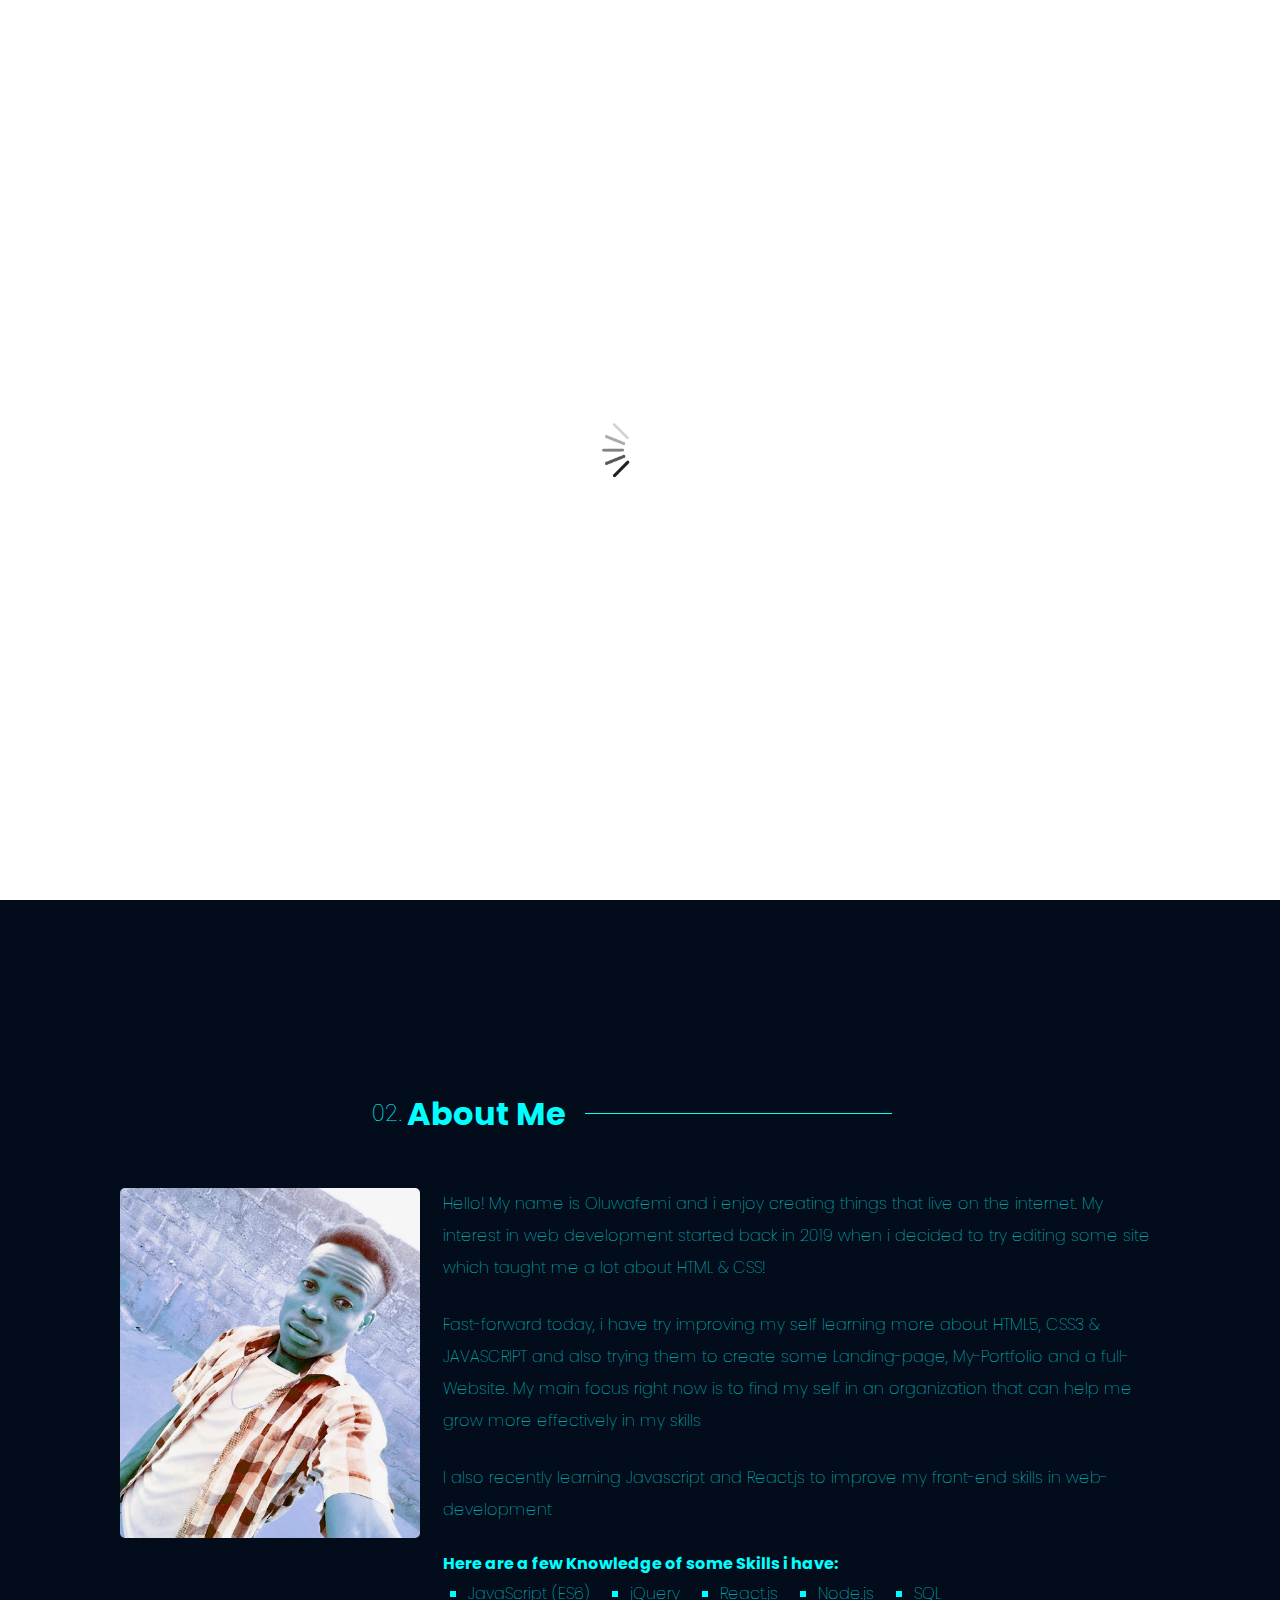
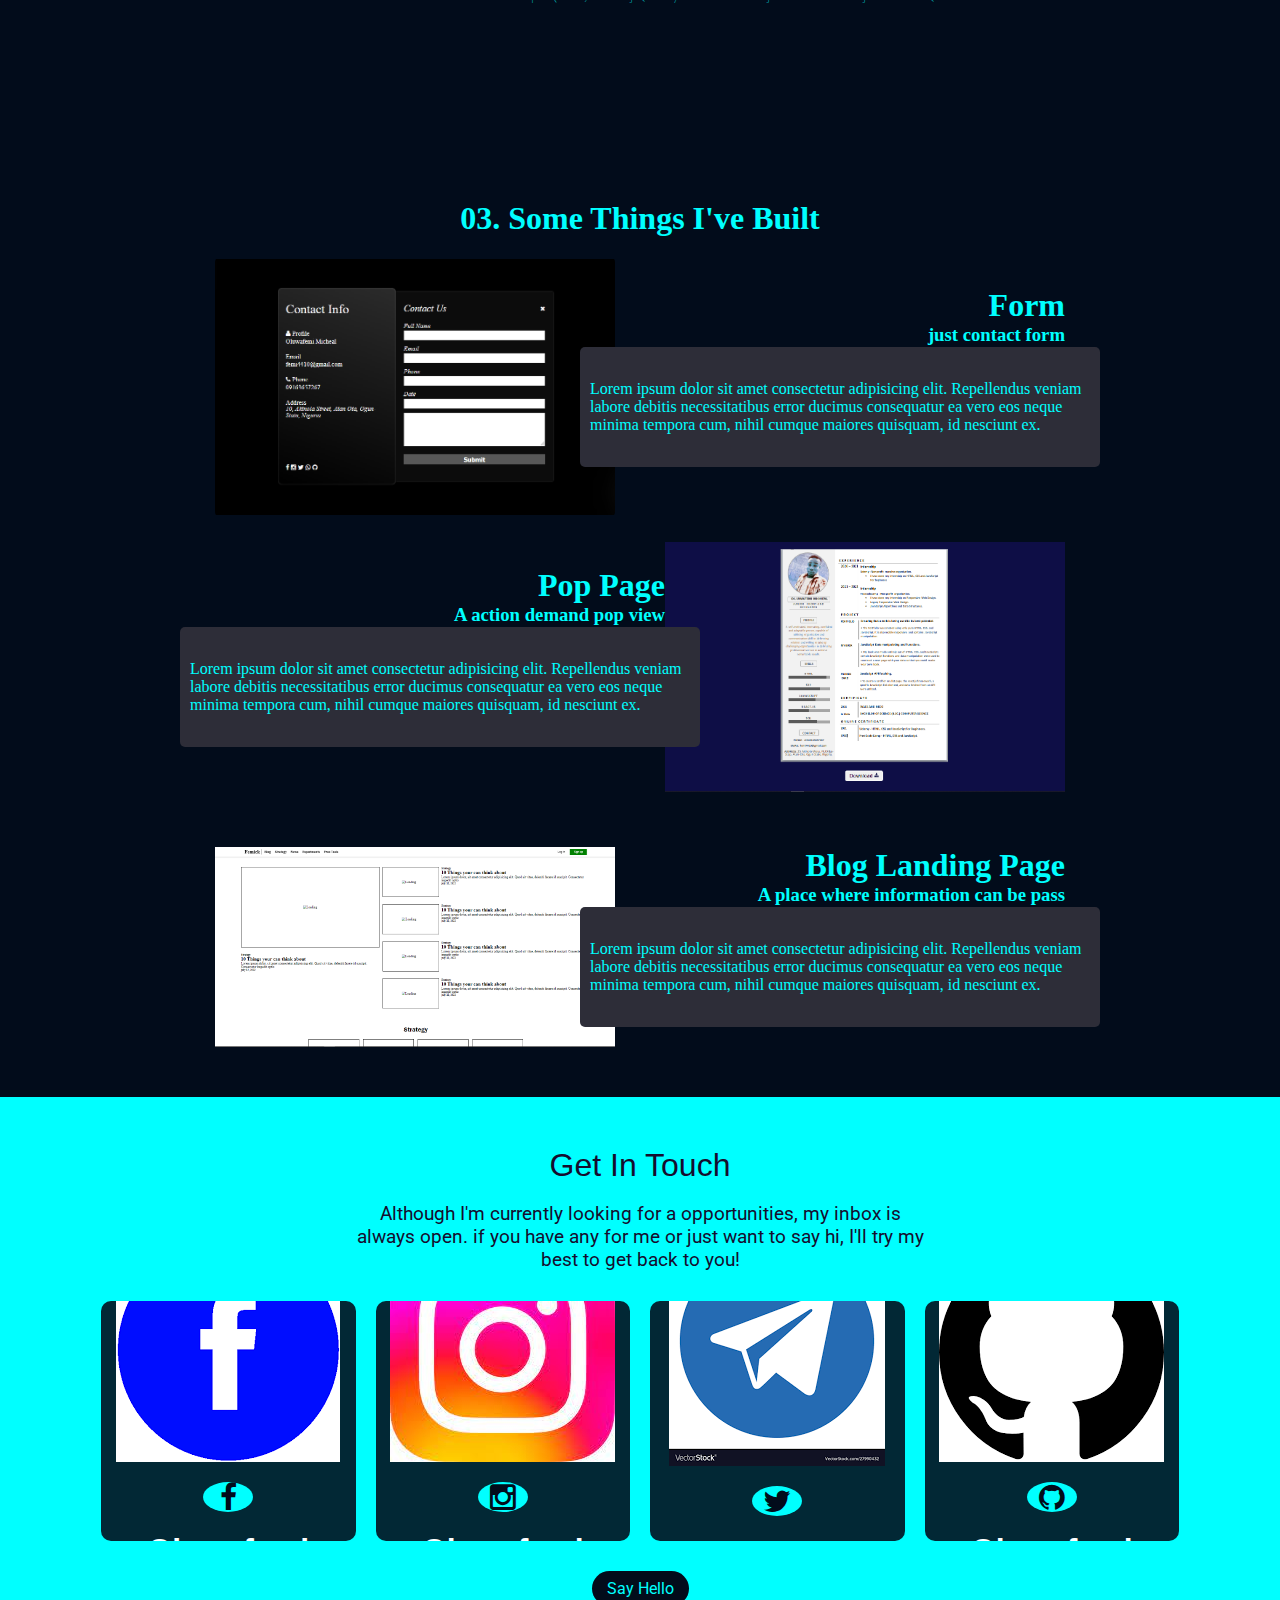
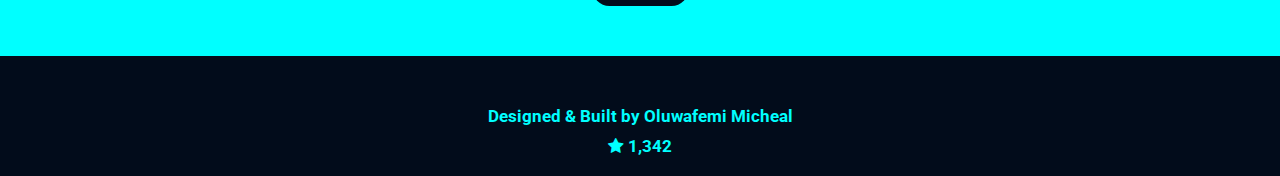
==== my portfolio/index.html @ fc7bd6cd "main" ====
<!DOCTYPE html>
<html lang="en">

<head>
    <meta charset="UTF-8">
    <meta http-equiv="X-UA-Compatible" content="IE=edge">
    <meta name="viewport" content="width=device-width, initial-scale=1.0">
    <title>Oluwafemi Micheal</title>
    <link rel="stylesheet" href="css/style.css">
    <link rel="stylesheet" href="css/font-awesome.css">
    <script src="js/app.js" defer></script>
</head>

<body>
    <!-- Preloading -->
    <div class="preload">
        <img src="image/Display-Loading.gif" alt="">
    </div>

    <!-- start header -->
    <header>
        <div class="menubar">
            <div class="imgbx">
                <h1>OM</h1>
            </div>
            <ul>
                <li><a href="#home "><span>01.</span> Home</a></li>
                <li><a href="#about "><span>02.</span> About</a></li>
                <li><a href="#project "><span>03.</span> Experience</a></li>
                <li><a href="#contact "><span>04.</span> Contact</a></li>
                <div>
                    <a href="cv/cv.html " class="resume">Resume</a>
                </div>
            </ul>
            <div class="bar">
                <i class="fa fa-bars"></i>
            </div>
        </div>
        <!-- Small-screen Manubar -->
        <div class="menubar-sm">
            <ul>
                <li><a href="#home "><span>01.</span> Home</a></li>
                <li><a href="#about "><span>02.</span> About</a></li>
                <li><a href="#project "><span>03.</span> Experience</a></li>
                <li><a href="#contact "><span>04.</span> Contact</a></li>
                <li class="resume "><a href="cv/cv.html "> My Resume</a></li>
            </ul>
            <div class="social-media">
                <i class="fa fa-facebook"></i>
                <i class="fa fa-github"></i>
                <i class="fa fa-twitter"></i>
                <i class="fa fa-linkedin"></i>
                <i class="fa fa-whatsapp"></i>
            </div>
        </div>

    </header>
    <!-- End header -->

    <!-- Start of Main -->
    <main>
        <!-- Home Section-->
        <section class="home" id="home">
            <div class="homeContainer">
                <div class="container">
                    <div class="text">
                        <h4>Hello, my name is</h4>
                        <h1>Oluwafemi Micheal.</h1>
                        <h2>I build things for the web</h2>
                        <p>I'm a Front-end developer, specializing in building (and occasionally designing) Currently, I'm focused on learning some other web development tools</p>
                        <a href="cv.html " target="_blank ">Check Me</a>
                    </div>
                    <div class="imgs ">
                        <img src="image/IMG_20210819_095249_804.jpg " alt="Loading... ">
                    </div>
                </div>
            </div>
        </section>

        <!-- About Section -->
        <section id="about" class="about">
            <div class="container">
                <h1><span>02.</span> About Me
                    <div class="line"></div>
                </h1>
                <div class="view">
                    <div class="imgbx">
                        <span></span>
                        <img src="image/IMG_20201101_075703_294_1604214329325.jpg " alt=" ">
                    </div>
                    <div class="textBx ">
                        <p>Hello! My name is Oluwafemi and i enjoy creating things that live on the internet. My interest in web development started back in 2019 when i decided to try editing some site which taught me a lot about HTML & CSS! </p>
                        <br>
                        <p>Fast-forward today, i have try improving my self learning more about HTML5, CSS3 & JAVASCRIPT and also trying them to create some Landing-page, My-Portfolio and a full-Website. My main focus right now is to find my self in an organization
                            that can help me grow more effectively in my skills</p>
                        <br>
                        <p>I also recently learning Javascript and React.js to improve my front-end skills in web-development</p>
                        <br>
                        <h4>Here are a few Knowledge of some Skills i have:</h4>
                        <ul>
                            <li>JavaScript (ES6)</li>
                            <li>jQuery</li>
                            <li>React.js</li>
                            <li>Node.js</li>
                            <li>SQL</li>
                        </ul>
                    </div>
                </div>
            </div>

        </section>

        <!-- Project Section -->
        <section id="project" class="project">
            <h1>
                <div class="line"></div><span>03.</span> Some Things I've Built
            </h1>
            <div class="projectBx">
                <div class="imagebx">
                    <img src="./image/p1.PNG" alt="project">
                </div>
                <div class="textbx">
                    <h1>Form</h1>
                    <h3>just contact form</h3>
                    <div class="box">
                        <p>Lorem ipsum dolor sit amet consectetur adipisicing elit. Repellendus veniam labore debitis necessitatibus error ducimus consequatur ea vero eos neque minima tempora cum, nihil cumque maiores quisquam, id nesciunt ex.</p>
                    </div>
                </div>
            </div>
            <div class="projectBx">
                <div class="textbx">
                    <h1>Pop Page</h1>
                    <h3>A action demand pop view</h3>
                    <div class="box">
                        <p>Lorem ipsum dolor sit amet consectetur adipisicing elit. Repellendus veniam labore debitis necessitatibus error ducimus consequatur ea vero eos neque minima tempora cum, nihil cumque maiores quisquam, id nesciunt ex.</p>
                    </div>
                </div>
                <div class="imagebx">
                    <img src="./image/p3.PNG" alt="project">
                </div>
            </div>
            <div class="projectBx">
                <div class="imagebx">
                    <img src="./image/p2.PNG" alt="project">
                </div>
                <div class="textbx">
                    <h1>Blog Landing Page</h1>
                    <h3>A place where information can be pass</h3>
                    <div class="box">
                        <p>Lorem ipsum dolor sit amet consectetur adipisicing elit. Repellendus veniam labore debitis necessitatibus error ducimus consequatur ea vero eos neque minima tempora cum, nihil cumque maiores quisquam, id nesciunt ex.</p>
                    </div>
                </div>
            </div>
        </section>
        <!-- Contact Section -->
        <section id="contact" class="contact">
            <div class="container ">
                <h1>Get In Touch</h1>
                <br>
                <p>Although I'm currently looking for a opportunities, my inbox is always open. if you have any for me or just want to say hi, I'll try my best to get back to you!</p>
            </div>
            <div class="cards">
                <div class="card">
                    <img src="./image/facebook.png" alt="">
                    <i class="fa fa-facebook"></i>
                    <h1>Oluwafemi Micheal</h1>
                </div>
                <div class="card">
                    <img src="./image/instagram.jpg" alt="">
                    <i class="fa fa-instagram"></i>
                    <h1>Oluwafemi Micheal</h1>
                </div>
                <div class="card">
                    <img src="./image/telegram.png" alt="">
                    <i class="fa fa-twitter"></i>
                    <h1>Oluwafemi Micheal</h1>
                </div>
                <div class="card">
                    <img src="./image/github.png" alt="">
                    <i class="fa fa-github"></i>
                    <h1>Oluwafemi Micheal</h1>
                </div>
            </div>
            <a href="form.html">Say Hello</a>
        </section>
        <section id="footer" class="footer">
            <div class="social-icons ">
                <a href="https://web.facebook.com/micheal.jinadu/ " target="_blank "><i class="fa fa-facebook "></i></a>
                <a href=" "> <i class="fa fa-twitter "></i></a>
                <a href="https://github.com/oluwafemi-coder " target="_blank "> <i class="fa fa-github "></i></a>
                <a href=" "> <i class="fa fa-google "></i></a>
                <a href=" "> <i class="fa fa-figma "></i></a>
            </div>
            <div class="text ">
                <h2>Designed & Built by Oluwafemi Micheal</h2>
                <h2><i class="fa fa-star "></i> 1,342</h2>
            </div>
        </section>

        <!-- To-top Button -->
        <button class="back-to-top "><a href="#home "><i class="fa fa-arrow-up "></i></a></button>
    </main>
    <!-- End of Main Tag -->

    <!-- Footer Section -->
</body>

</html>
---- my portfolio/css/style.css ----
@import url('https://fonts.googleapis.com/css2?family=Poppins:wght@200;300;400;500;600;700;800;900&family=Roboto+Condensed:wght@300;400;700&family=Roboto:ital,wght@0,300;0,400;0,500;0,700;0,900;1,400&family=Satisfy&display=swap');
* {
    margin: 0;
    padding: 0;
    box-sizing: border-box;
}

html {
    scrollbar-color: rgb(22, 22, 53);
    scrollbar-width: thin;
    scroll-behavior: smooth;
}

html::-webkit-scrollbar {
    width: 1vw;
    margin: 30px;
}

html::-webkit-scrollbar-thumb {
    width: 1vw;
    background-color: rgb(22, 22, 53);
    margin: 10px;
    border-radius: 30px;
}

html::-webkit-scrollbar-track {
    background-color: aqua;
}

.border {
    border-bottom: 2px solid white;
}

.box a {
    text-decoration: none;
    background-color: rgb(22, 12, 46);
    color: aqua;
    padding: 5px 8px;
    margin-top: 5px;
}

.preload {
    display: none;
    justify-content: center;
    align-items: center;
    position: fixed;
    top: 0;
    left: 0;
    background-color: white;
    min-height: 100vh;
    width: 100vw;
    z-index: 9999;
}

.preload img {
    width: 20%;
}

.load.preload {
    display: flex;
    transition: all 500ms ease-in-out;
}

header {
    position: fixed;
    width: 100%;
    top: 0%;
    background: url(../image/istockphoto-1285395672-612x612.jpg) no-repeat;
    background-size: cover;
    height: 9vh;
    display: flex;
    justify-content: center;
    align-items: center;
    flex-direction: column;
    z-index: 999;
    overflow: hidden;
}

header .menubar .bar {
    display: none;
    font-size: 2rem;
    cursor: pointer;
}

.menubar {
    width: 100%;
    margin: auto;
    display: flex;
    justify-content: space-between;
    align-items: center;
    background-color: rgba(0, 0, 0, 0.675);
    color: rgb(22, 12, 46);
    padding: 10px 50px;
}

.menubar .imgbx {
    width: 50px;
    height: 50px;
    border-radius: 50%;
    background-color: aqua;
    padding: 3px;
    display: flex;
    justify-content: center;
    align-items: center;
}

.menubar ul {
    list-style: none;
    display: flex;
    justify-content: space-between;
    margin: 6px;
}

header .menubar-sm ul li {
    display: none;
}

header .menubar h1 {
    font-size: 1.6rem;
}

.menubar ul li {
    margin-left: 20px;
}

.menubar ul div>a {
    padding: 7px 10px;
    border: 2px solid aqua;
    font-family: 'Poppins', sans-serif;
    font-size: 0.9rem;
    font-weight: 600;
    border-radius: 5px;
    margin-left: 20px;
    text-decoration: none;
    color: aqua;
}

.menubar ul div>a:hover {
    background-color: transparent;
    color: aqua;
}

.menubar ul li a {
    text-decoration: none;
    color: rgb(94, 241, 209);
    font-size: 0.8rem;
    font-family: 'poppins', sans-serif;
    transition: 0.5s;
}

.fa-solid {
    font-size: 1rem;
    margin-right: 6px;
}

ul li a:hover {
    color: white;
}

main {
    background: #020c1b;
    width: 100%;
}

.active {
    border-bottom: 2px solid white;
}

.home {
    display: flex;
    align-items: center;
    height: 100vh;
    transition: 1s ease;
    background: url(../image/istockphoto-1285395672-612x612.jpg) no-repeat;
    background-size: cover;
}

.homeContainer {
    width: 100%;
    height: 100%;
    display: flex;
    justify-content: center;
    align-items: center;
    flex-direction: column;
    animation: refresh 1s ease;
    background-color: rgba(0, 0, 0, 0.675);
}

@keyframes refresh {
    0% {
        transform: translateY(-50%);
    }
}

.home .container {
    width: 80%;
    margin: auto;
    display: flex;
    justify-content: space-between;
    align-items: center;
    animation: waiting 5s ease;
}

@keyframes waiting {
    0% {
        opacity: 0;
        animation-delay: 3s;
    }
    50% {
        opacity: 0.5;
    }
    100% {
        opacity: 1;
    }
}

.home .text {
    width: 50%;
    text-align: left;
    animation: refresh 4s ease;
}

.home .imgs {
    width: 300px;
    height: 300px;
    position: relative;
    background-color: rgb(22, 12, 46);
    box-shadow: 0 0 5px 0 rgb(0, 231, 235);
    border-radius: 50%;
    display: flex;
    justify-content: center;
    align-items: flex-start;
    transition: all 0.5s ease;
    overflow: hidden;
    animation: refresh 4s ease;
}

.home .imgs img {
    width: 100%;
    transition: .4s ease;
}

.home .imgs img:hover {
    width: 150%;
}

.home .text h4 {
    font-family: 'poppins' sans-serif;
    font-weight: 500;
    color: rgb(94, 241, 209);
    margin-bottom: 10px;
    font-size: 20px;
}

.home .text h1 {
    font-family: 'Potta One', sans-serif;
    font-weight: 100;
    color: aqua;
    margin-bottom: 10px;
    font-size: 2.5rem;
}

.home .text h2 {
    font-family: 'Roboto', sans-serif;
    color: rgb(12, 206, 206);
    margin-bottom: 10px;
    font-size: 2.2rem;
}

.home .text p {
    font-family: 'Roboto', sans-serif;
    color: rgb(27, 202, 208);
    font-size: 1rem;
    margin-bottom: 30px;
    line-height: 1.5rem;
}

.home .text a {
    text-decoration: none;
    border: none;
    border: 2px solid rgb(0, 255, 255);
    outline: none;
    padding: 8px 13px;
    border-radius: 10px;
    background-color: rgb(0, 255, 255);
    color: rgb(22, 12, 46);
    font-size: 1rem;
    font-family: 'Potta One', sans-serif;
    transition: all 0.3s ease;
    cursor: pointer;
}

.home .text a:hover {
    background-color: transparent;
    color: rgb(255, 255, 255);
}

.about {
    display: flex;
    justify-content: space-between;
    align-items: flex-start;
    height: 100vh;
    font-family: 'Poppins', sans-serif;
    font-weight: 100;
    color: aqua;
    animation: refresh 3s ease;
}

.about h1 {
    width: 100%;
    display: flex;
    justify-content: center;
    align-items: center;
}

.about h1 span {
    font-family: 'Roboto', sans-serif;
    font-weight: 100;
    font-size: 23px;
    margin: 0 4px;
}

.about h1 .line {
    width: 30%;
    margin: 0% 20px;
    padding: 0.5px;
    background-color: aqua;
}

.about .container {
    width: 80%;
    margin: auto;
    display: flex;
    justify-content: center;
    align-items: center;
    flex-direction: column;
}

.about .view {
    position: relative;
    width: 100%;
    display: grid;
    grid-template-columns: 30% 70%;
    grid-gap: 1rem;
    justify-content: center;
    margin-top: 50px;
    font-family: 'Poppins', sans-serif;
}

.about .view .imgbx {
    position: relative;
    width: 300px;
    height: 350px;
    display: flex;
    justify-content: center;
    align-items: center;
    overflow: hidden;
    border-radius: 5px;
    z-index: 4;
}

.view .imgbx span {
    width: 400px;
    height: 400px;
    position: absolute;
    animation: span 5s infinite ease;
    animation-delay: 10s;
}

@keyframes span {
    0% {
        transform: translateX(-100%);
        background-color: #020c1b;
    }
    100% {
        transform: translateX(100%);
        background-color: #020c1b;
    }
}

.about .view .imgbx img {
    width: 100%;
    transition: .4s ease;
}

.about .view .imgbx img:hover {
    transform: scale(1.2);
}

.about .textBx p {
    line-height: 2rem;
}

.about .view .textBx ul {
    margin: 5px;
    list-style-type: square;
    display: flex;
}

.view .textBx ul li {
    margin: 0 20px;
}

.project {
    width: 100%;
    height: auto;
    text-align: center;
    color: aqua;
}

.projectBx {
    display: flex;
    justify-content: center;
    align-items: center;
    margin: 20px 10px;
}

.projectBx .imagebx {
    width: 400px;
    height: 260px;
    display: flex;
    justify-content: center;
    align-items: center;
    border-radius: 5px;
    overflow: hidden;
}

.projectBx .imagebx img {
    width: 100%;
}

.projectBx .textbx {
    position: relative;
    width: 450px;
    height: 200px;
    text-align: right;
}

.textbx .box {
    position: absolute;
    top: 60%;
    left: 50%;
    transform: translate(-50%, -50%);
    border-radius: 5px;
    background-color: rgb(45, 45, 56);
    width: 520px;
    height: 120px;
    text-align: left;
    display: flex;
    justify-content: center;
    align-items: center;
    padding: 10px;
}

.contact .container {
    width: 50%;
    margin: auto;
    font-family: 'Franklin Gothic Medium', 'Arial Narrow', Arial, sans-serif;
    text-align: center;
    padding: 20px;
    color: rgb(22, 12, 46);
    animation: refresh 3s ease;
}

.contact {
    background-color: aqua;
    display: flex;
    margin: auto;
    padding: 30px;
    justify-content: center;
    align-items: center;
    flex-direction: column;
    font-family: 'Potta One', sans-serif;
    height: auto;
}

.contact .container h1 {
    font-size: 2rem;
    font-weight: 100;
    font-family: 'Potta One', sans-serif;
}

.contact .container p {
    font-size: 1.2rem;
    font-family: 'Poppins', sans-serif;
    font-family: 'Roboto', sans-serif;
}

.container a {
    text-decoration: none;
    background-color: rgb(22, 12, 46);
    border: 2px solid rgb(22, 12, 46);
    padding: 8px 20px;
    color: rgb(255, 255, 255);
    font-family: 'Potta One', sans-serif;
    border-radius: 20px;
    transition: all 0.3s ease-in-out;
    cursor: pointer;
}

.container button:hover {
    background-color: transparent;
    color: rgb(22, 12, 46);
}

.contact .cards {
    width: 90%;
    display: flex;
    justify-content: space-evenly;
    align-items: center;
}

.cards .card {
    width: 270px;
    height: 240px;
    background-color: #020c1be2;
    border-radius: 10px;
    text-align: center;
    display: flex;
    justify-content: center;
    align-items: center;
    flex-direction: column;
    margin: 10px;
    color: white;
    transition: .3s ease;
    overflow: hidden;
}

.cards .card:hover {
    background-color: #071935;
}

.card i {
    width: 50px;
    height: 50px;
    display: flex;
    justify-content: center;
    align-items: center;
    border-radius: 50%;
    background-color: aqua;
    margin: 20px 0px;
    color: #020c1b;
    font-size: 30px;
    animation: icon 10s infinite;
}

@keyframes icon {
    0% {
        transform: translateX(0%);
    }
    40% {
        transform: translateX(10%);
    }
    70% {
        transform: translateX(-10%);
    }
    100% {
        transform: translateX(0%);
    }
}

.contact a {
    background-color: #020c1b;
    color: aqua;
    padding: 8px 15px;
    border-radius: 20px;
    text-decoration: none;
    margin: 20px;
    font-family: 'Roboto', sans-serif;
    transition: .3s ease-in-out;
}

.contact a:hover {
    background-color: #071935;
}

.footer {
    display: flex;
    width: 100%;
    margin: auto;
    padding: 60px 0;
    justify-content: center;
    align-items: center;
    height: 12vh;
    text-align: center;
    flex-direction: column;
    line-height: 30px;
}

.footer .social-icons {
    font-size: 1.2rem;
    color: rgb(22, 12, 46);
    z-index: -1000;
}

.footer .social-icons a i {
    margin-left: 15px;
    color: aqua;
}

.footer .social-icons i:hover {
    transform: scale(1.3);
}

.footer .text {
    font-size: .70rem;
    font-family: 'Roboto', sans-serif;
    color: aqua;
    font-weight: 100;
}

.back-to-top {
    display: none;
    position: fixed;
    right: 30px;
    top: 90%;
    cursor: pointer;
    border: none;
    border-radius: 8px;
    background-color: rgba(73, 181, 220, 0.474);
    transition: all 0.9s ease;
}

.back-to-top i {
    font-size: 1.5rem;
}

.back-to-top a {
    padding: 10px;
    text-decoration: none;
    font-weight: bold;
    color: rgb(255, 255, 255);
}

.back-to-top:hover {
    background-color: white;
}

.back-to-top a:hover {
    color: navy;
}

.show.back-to-top {
    display: flex;
}

.popup-container {
    display: flex;
    position: fixed;
    top: 0;
    left: 0;
    background-color: rgb(22, 12, 46);
    justify-content: center;
    align-items: center;
    min-height: 100vh;
    width: 100vw;
    z-index: 1000;
    color: white;
    transition: 500ms ease;
    animation: popup 1.3s ease;
}

@keyframes popup {
    0% {
        transform: scale(0);
    }
}

.info {
    font-family: 'Roboto', sans-serif;
    font-weight: 100;
}

.info i span {
    font-family: 'Poppins', sans-serif;
    font-weight: 700;
}

.info-container {
    position: relative;
    width: 300px;
    height: 500px;
    display: flex;
    justify-content: space-between;
    align-items: flex-start;
    flex-direction: column;
    background: linear-gradient(4deg, rgb(22, 8, 48), rgb(33, 31, 71));
    border-radius: 5px;
    font-family: 'Poppins', sans-serif;
    padding: 20px 20px;
    color: rgb(255, 255, 255);
    box-shadow: 0 0 4px 0 rgba(255, 255, 255, 0.458);
    z-index: 3;
}

.info-container .info {
    height: 200px;
    display: flex;
    justify-content: space-between;
    flex-direction: column;
    margin-bottom: 60%;
}

.info-social {
    position: absolute;
    top: 90%;
    left: 0;
    display: flex;
    justify-content: center;
    align-items: center;
}

.info-social i {
    width: 100%;
    height: 20px;
    margin: 5px 10px;
    transition: all .3s ease;
}

.info-social i:hover {
    font-size: 20px;
}

.info-social i a:hover {
    transform: scale(1.1);
}

.popup-body {
    width: 400px;
    height: 480px;
    display: flex;
    justify-content: center;
    flex-direction: column;
    font-family: 'Poppins', sans-serif;
    background-color: rgb(255, 255, 255);
    padding: 20px;
    text-align: center;
    color: rgb(33, 31, 71);
    box-shadow: 0px 1px 3px 1px rgba(255, 255, 255, 0.548);
    overflow: hidden;
    animation: body 2s ease;
}

@keyframes body {
    0% {
        transform: translateX(-80%);
    }
}

.popup-body form {
    display: flex;
    height: auto;
    color: rgb(168, 168, 168);
    font-family: 'Poppins', sans-serif;
    font-size: 0.8rem;
    justify-content: center;
    flex-direction: column;
    text-align: left;
    margin-top: 50px;
}

form label {
    font-family: 'Poppins', sans-serif;
    color: rgb(33, 31, 71);
}

.popup-body textarea {
    background-color: rgb(255, 255, 255);
    border: 1px solid rgb(33, 31, 71);
    margin-bottom: 20px;
    outline: none;
    color: rgb(9, 9, 9);
    padding: 5px 10px;
    font-size: 1rem;
    resize: none;
}

.menubar-sm .social-media {
    display: none;
}

.popup-container .fh {
    width: 100%;
    display: flex;
    justify-content: space-between;
    align-items: center;
    font-size: 1rem;
}

.popup-container .fh i {
    font-size: 1.4rem;
}

.popup-body form>div {
    display: flex;
    justify-content: center;
    flex-direction: column;
    margin-bottom: 20px;
}

form input {
    width: 100%;
    border: none;
    outline: none;
    background-color: transparent;
    border: 1px solid rgb(33, 31, 71);
    color: rgb(33, 31, 71);
    font-size: 0.8rem;
    padding: 5px 10px;
    overflow: hidden;
}

form .btn {
    width: 100%;
    margin: auto;
    padding: 2px 20px;
    border: none;
    border-radius: 5px;
    background: linear-gradient(4deg, rgb(22, 8, 48), rgb(33, 31, 71));
    color: rgb(255, 255, 255);
    font-size: 1.2rem;
    font-weight: bold;
    font-family: 'Poppins', sans-serif;
    transition: all 0.4s ease;
    cursor: pointer;
}

form button:hover {
    opacity: 0.9;
}

.display.popup-container {
    display: flex;
}

@media (max-width: 800px) {
     ::-webkit-scrollbar {
        display: none;
    }
    header ul li {
        display: none;
    }
    header ul button {
        display: none;
    }
    header ul>div {
        display: none;
    }
    header .menubar .bar {
        display: flex;
        color: white;
    }
    .menubar-sm {
        display: flex;
        justify-content: flex-start;
        background-color: rgba(0, 0, 0, 0.634);
        position: fixed;
        width: 100%;
        top: 0%;
        left: 0%;
        transform: translateX(-100%);
        transition: 0.5s ease;
        pointer-events: all;
    }
    header .menubar-sm ul {
        position: relative;
        list-style: none;
        display: flex;
        justify-content: center;
        align-items: center;
        flex-direction: column;
        width: 70%;
        height: 100vh;
        padding-top: 30px;
        background-color: rgb(19, 19, 63);
        z-index: 9999;
        pointer-events: all;
    }
    header .menubar-sm ul li {
        display: flex;
        margin: 8px;
        padding-top: 10px;
        align-items: flex-end;
    }
    .menubar-sm ul li a:hover {
        background-color: aqua;
        color: rgb(19, 19, 63);
    }
    .menubar-sm ul .resume {
        display: flex;
        justify-content: center;
        margin-top: 17rem;
    }
    .menubar-sm ul .resume a {
        width: 100%;
        border: 2px solid white;
        font-family: 'Franklin Gothic Medium', 'Arial Narrow', Arial, sans-serif;
        font-size: 1rem;
        border-radius: 10px;
        color: white;
        text-decoration: none;
        transition: all 0.4s ease;
    }
    .menubar-sm ul li a {
        width: 100%;
        text-decoration: none;
        color: aqua;
        ;
        font-weight: bold;
        font-size: 1.2rem;
        transition: all 0.4s ease;
        cursor: pointer;
        background-color: transparent;
        padding: 8px 10px;
    }
    .show.menubar-sm {
        display: flex;
        transform: translate(0);
    }
    .home {
        min-height: 100vh;
    }
    .home .text {
        width: 100%;
        margin: auto;
    }
    .home .imgs {
        display: none;
    }
    .home .imgs img {
        width: 70%;
    }
    .home .imgs:hover {
        box-shadow: none;
        background-color: transparent;
    }
    .about {
        position: relative;
        width: 100%;
        height: auto;
        padding: 10px 0%;
    }
    .about .view {
        flex-direction: column;
    }
    .about .textBx {
        width: 100%;
        height: auto;
    }
    .about .imgbx {
        width: 70%;
        border: none;
        z-index: -10;
    }
    .about .view {
        display: flex;
        justify-content: center;
        align-items: center;
        flex-direction: column;
    }
    .about .view .textBx {
        width: 100%;
    }
    .project {
        padding: 10px 0;
    }
    .project .view {
        width: 100%;
        display: grid;
        grid-template-columns: 1fr 1fr;
    }
    .project .container .view .box {
        width: 300px;
        color: rgb(255, 255, 255);
        background-color: rgb(28, 207, 216);
        box-shadow: 0 0 2px 0 white;
        padding: 5px 10px;
        display: flex;
        justify-content: center;
        align-items: center;
        flex-direction: column;
    }
    .project .view .box .imgbx {
        width: 100%;
        height: 200px;
        display: flex;
        justify-content: center;
        align-items: center;
        background-color: rgb(19, 19, 63);
    }
    header .menubar-sm ul {
        width: 50%;
    }
    .back-to-top {
        display: none;
        position: fixed;
        right: 15px;
        top: 93%;
        cursor: pointer;
        border: none;
        border-radius: 5px;
        background-color: rgba(73, 181, 220, 0.474);
        transition: all 0.9s ease;
    }
    .menubar-sm .social-media {
        position: absolute;
        display: flex;
        justify-content: center;
        align-items: center;
        color: rgb(19, 19, 63);
        font-size: 1.3rem;
        top: 80%;
        left: 10%;
        z-index: 9999;
    }
    .social-media i {
        width: 35px;
        height: 35px;
        margin: 5px;
        padding: 10px;
        background-color: aqua;
        border-radius: 50%;
        display: flex;
        justify-content: center;
        align-items: center;
    }
    .social-media i:hover {
        color: aqua;
        border: 1px solid aqua;
        background-color: transparent;
        transform: scale(1.1);
    }
}

@media screen and (max-width: 500px) {
     ::-webkit-scrollbar {
        display: none;
    }
    header {
        position: fixed;
        background-color: rgb(22, 12, 46);
        font-size: 0.6rem;
    }
    .home .imgs {
        display: none;
    }
    .about {
        height: auto;
        padding: 10px 0%;
    }
    .about .textBx {
        font-size: 0.9rem;
    }
    .project .box:hover {
        transform: scale(1);
    }
    .project .view {
        display: grid;
        grid-template-columns: 1fr;
    }
    .contact .container {
        width: 100%;
        padding: 20px;
    }
    .popup-container {
        flex-direction: column;
        height: auto;
    }
    .popup-container .info-container {
        display: none;
    }
    .info-container .info {
        margin-bottom: 0%;
        padding: 0 50px;
    }
    .popup-container .popup-body {
        animation: none;
        width: 90%;
        margin: auto;
    }
    .preload img {
        width: 40%;
    }
    .home .text h4 {
        font-family: 'poppins' sans-serif;
        font-weight: 100;
        color: rgb(94, 241, 209);
        margin-bottom: 10px;
        font-size: 20px;
    }
    .home .text h1 {
        font-family: 'Potta One', sans-serif;
        font-weight: 100;
        color: aqua;
        margin-bottom: 10px;
        font-size: 2rem;
    }
    .home .text h2 {
        font-family: 'Roboto', sans-serif;
        color: rgb(12, 206, 206);
        margin-bottom: 10px;
        font-size: 1.8rem;
    }
    header .menubar-sm ul {
        list-style: none;
        display: flex;
        justify-content: center;
        align-items: center;
        flex-direction: column;
        width: 100%;
        height: 100vh;
    }
    .menubar-sm .social-media {
        position: absolute;
        display: flex;
        justify-content: center;
        align-items: center;
        color: rgb(19, 19, 63);
        font-size: 1.3rem;
        top: 80%;
        left: 20%;
        z-index: 9999;
    }
}
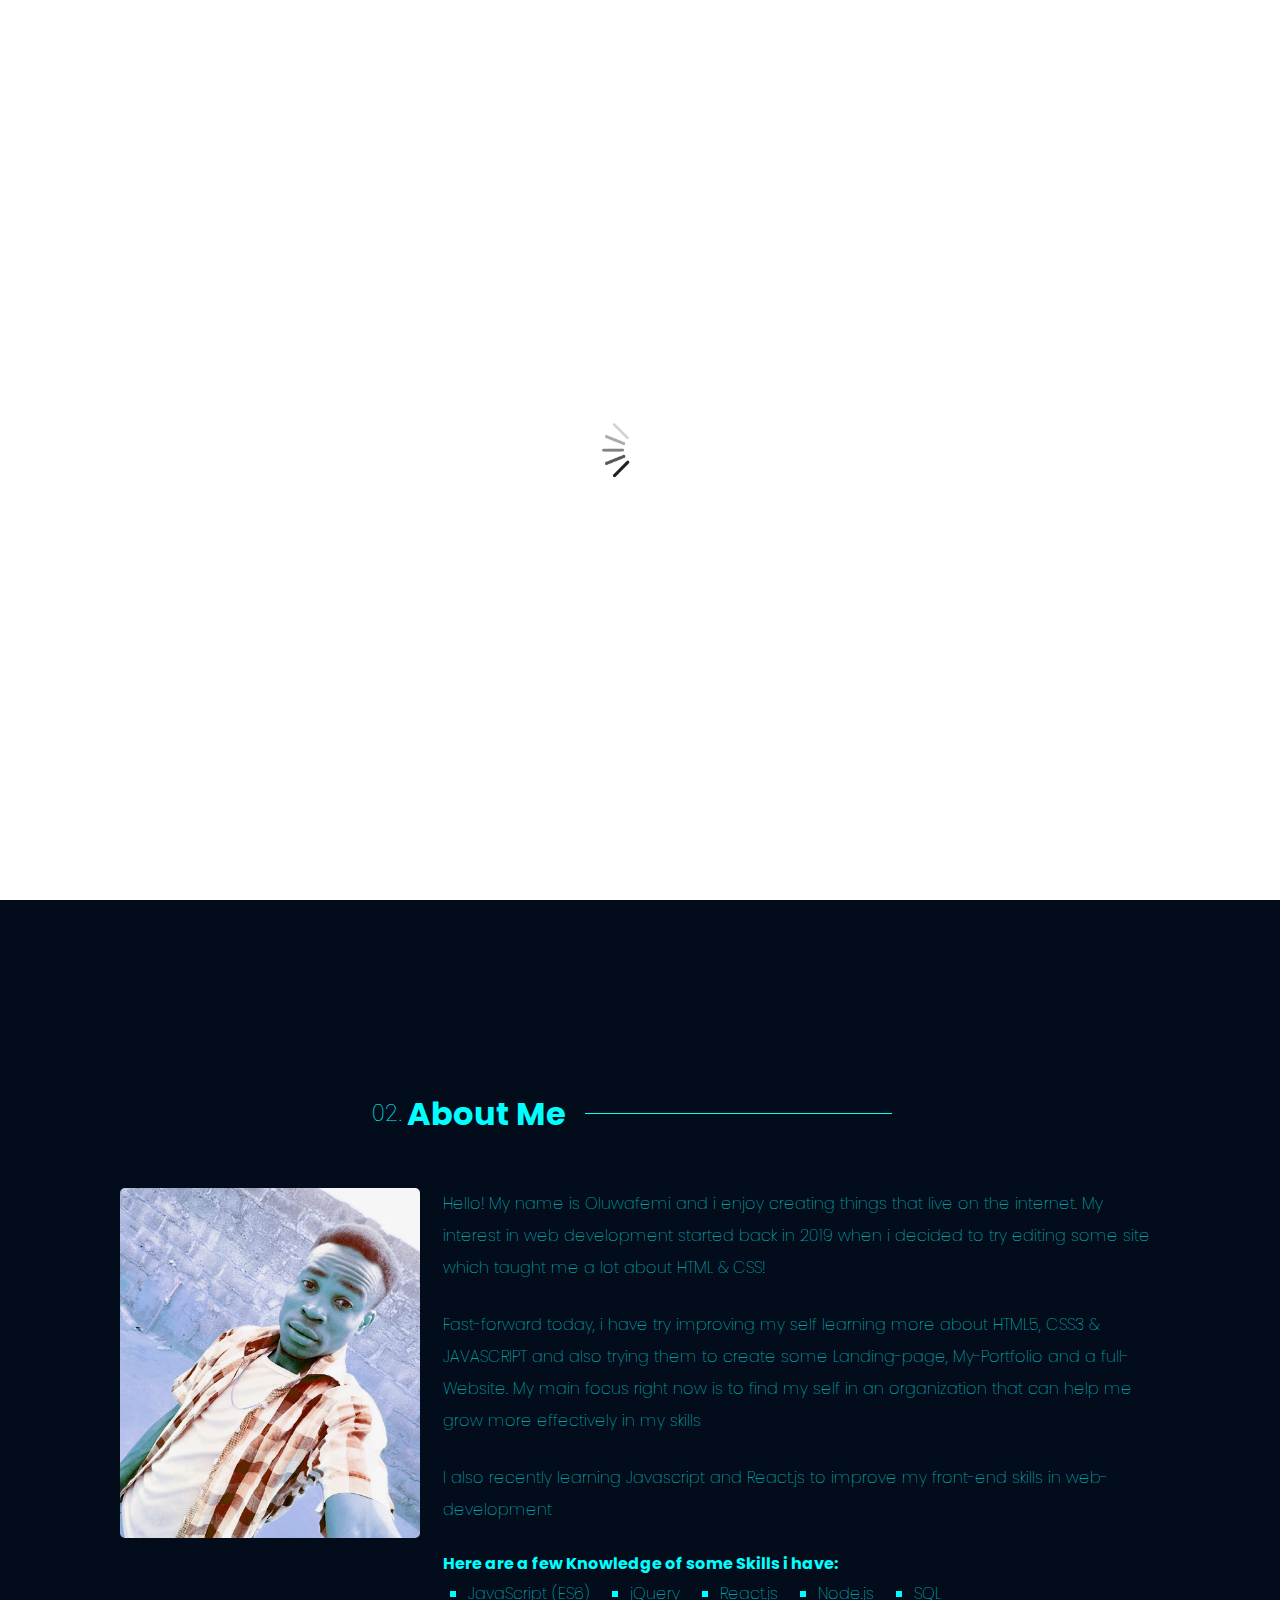
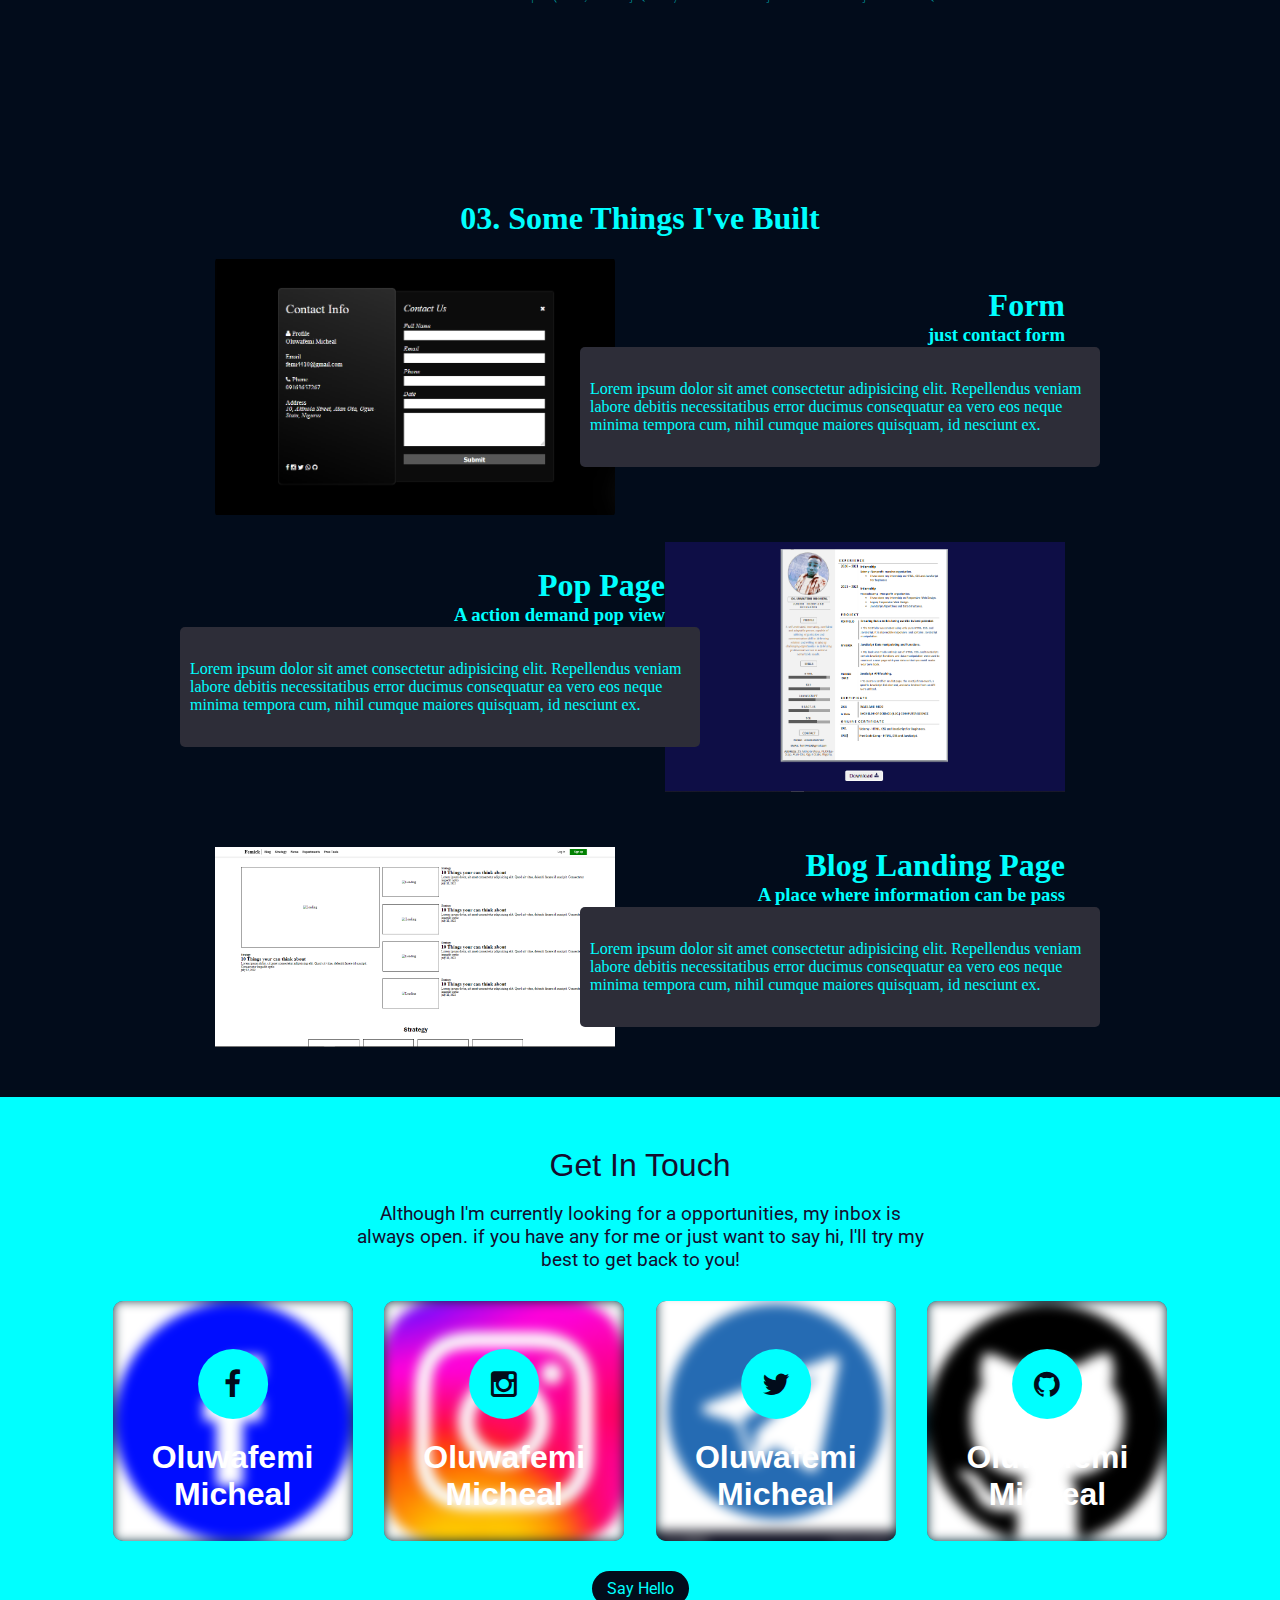
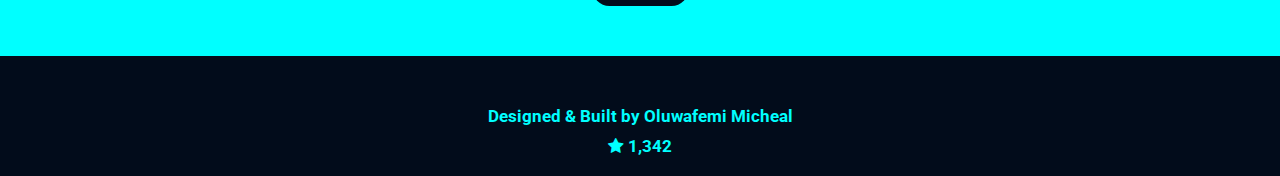
==== commit 1df9b3d7: "main" ====
--- a/my portfolio/index.html
+++ b/my portfolio/index.html
@@ -162,23 +162,31 @@
             <div class="cards">
                 <div class="card">
                     <img src="./image/facebook.png" alt="">
-                    <i class="fa fa-facebook"></i>
-                    <h1>Oluwafemi Micheal</h1>
+                    <div class="icon">
+                        <i class="fa fa-facebook"></i>
+                        <h1>Oluwafemi Micheal</h1>
+                    </div>
                 </div>
                 <div class="card">
                     <img src="./image/instagram.jpg" alt="">
-                    <i class="fa fa-instagram"></i>
-                    <h1>Oluwafemi Micheal</h1>
+                    <div class="icon">
+                        <i class="fa fa-instagram"></i>
+                        <h1>Oluwafemi Micheal</h1>
+                    </div>
                 </div>
                 <div class="card">
                     <img src="./image/telegram.png" alt="">
-                    <i class="fa fa-twitter"></i>
-                    <h1>Oluwafemi Micheal</h1>
+                    <div class="icon">
+                        <i class="fa fa-twitter"></i>
+                        <h1>Oluwafemi Micheal</h1>
+                    </div>
                 </div>
                 <div class="card">
                     <img src="./image/github.png" alt="">
-                    <i class="fa fa-github"></i>
-                    <h1>Oluwafemi Micheal</h1>
+                    <div class="icon">
+                        <i class="fa fa-github"></i>
+                        <h1>Oluwafemi Micheal</h1>
+                    </div>
                 </div>
             </div>
             <a href="form.html">Say Hello</a>
--- a/my portfolio/css/style.css
+++ b/my portfolio/css/style.css
@@ -511,7 +511,8 @@
 }
 
 .cards .card {
-    width: 270px;
+    position: relative;
+    width: 240px;
     height: 240px;
     background-color: #020c1be2;
     border-radius: 10px;
@@ -524,15 +525,32 @@
     color: white;
     transition: .3s ease;
     overflow: hidden;
+    filter: blur(30);
+}
+
+.card .icon {
+    position: absolute;
+    top: 50%;
+    left: 50%;
+    transform: translate(-50%, -50%);
+    display: flex;
+    justify-content: center;
+    align-items: center;
+    flex-direction: column;
 }
 
 .cards .card:hover {
     background-color: #071935;
 }
 
+.card img {
+    width: 100%;
+    filter: blur(6px);
+}
+
 .card i {
-    width: 50px;
-    height: 50px;
+    width: 70px;
+    height: 70px;
     display: flex;
     justify-content: center;
     align-items: center;
@@ -542,6 +560,7 @@
     color: #020c1b;
     font-size: 30px;
     animation: icon 10s infinite;
+    z-index: 2;
 }
 
 @keyframes icon {
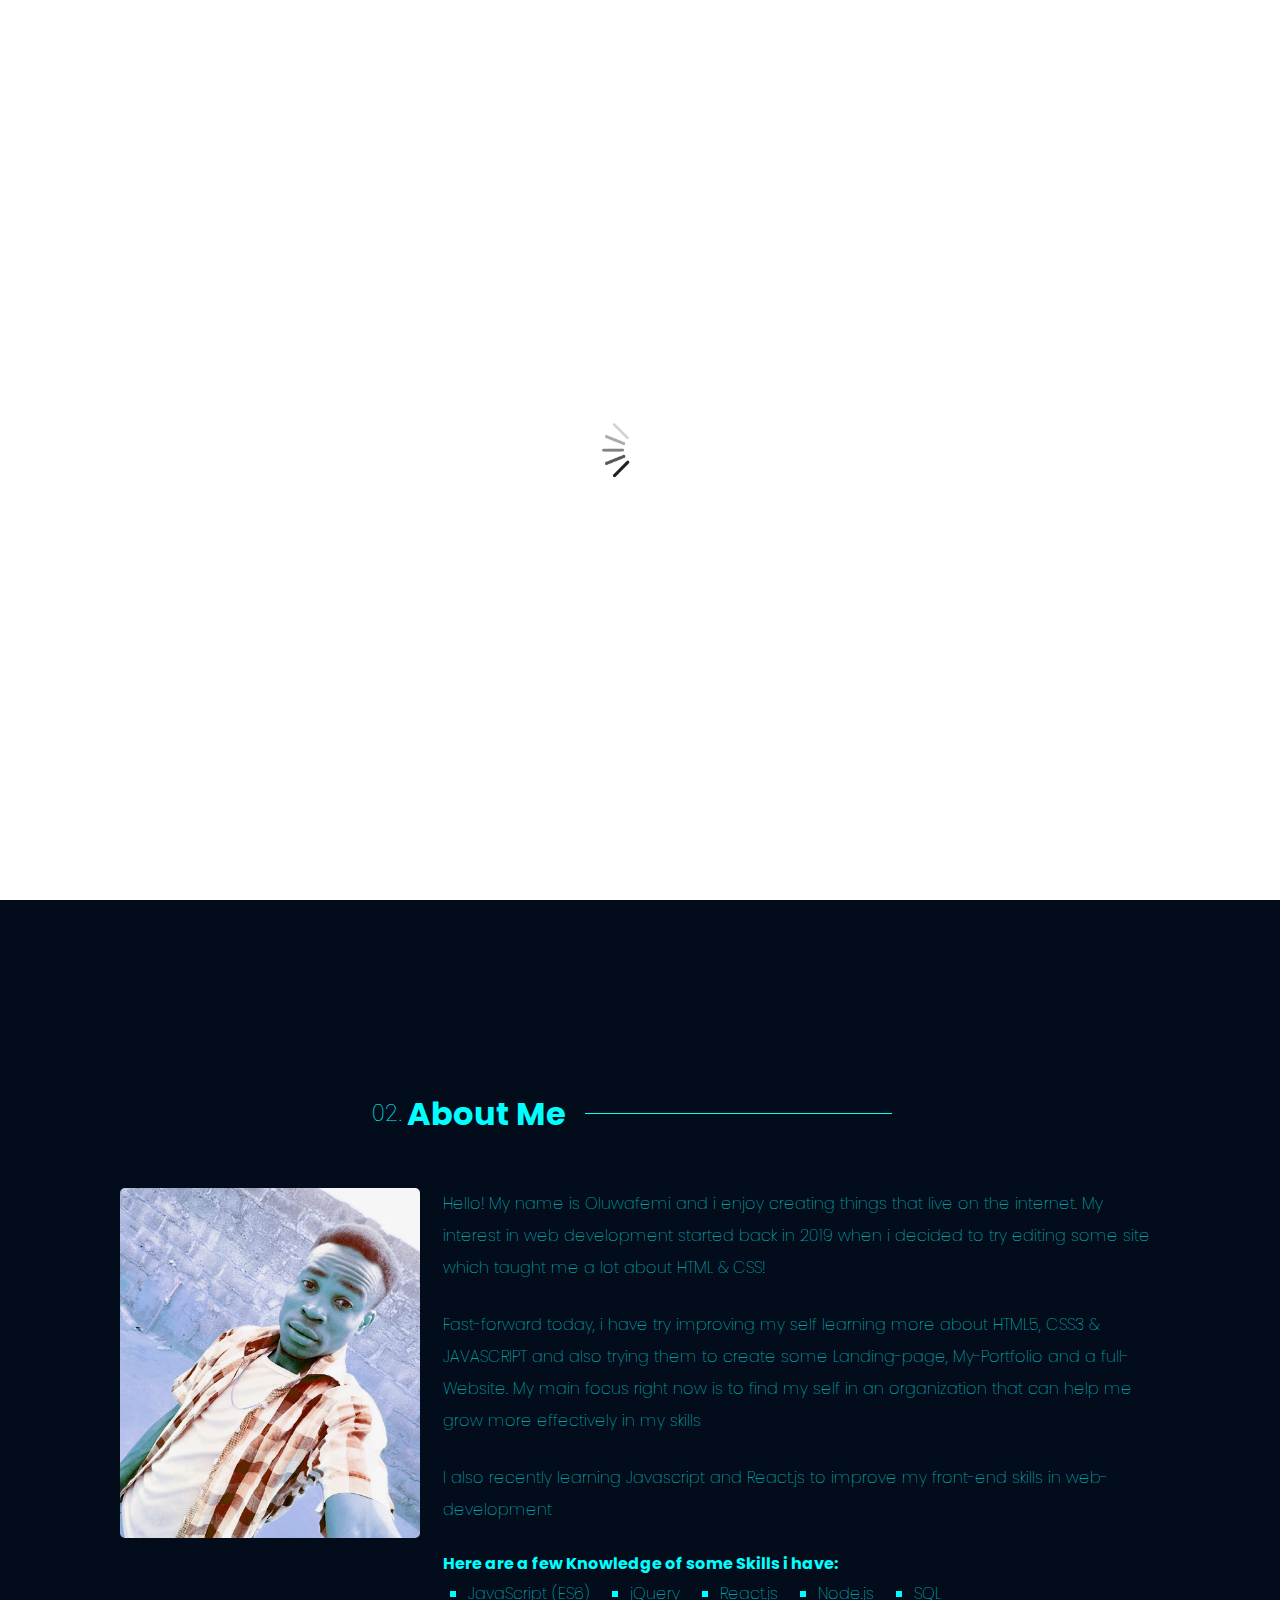
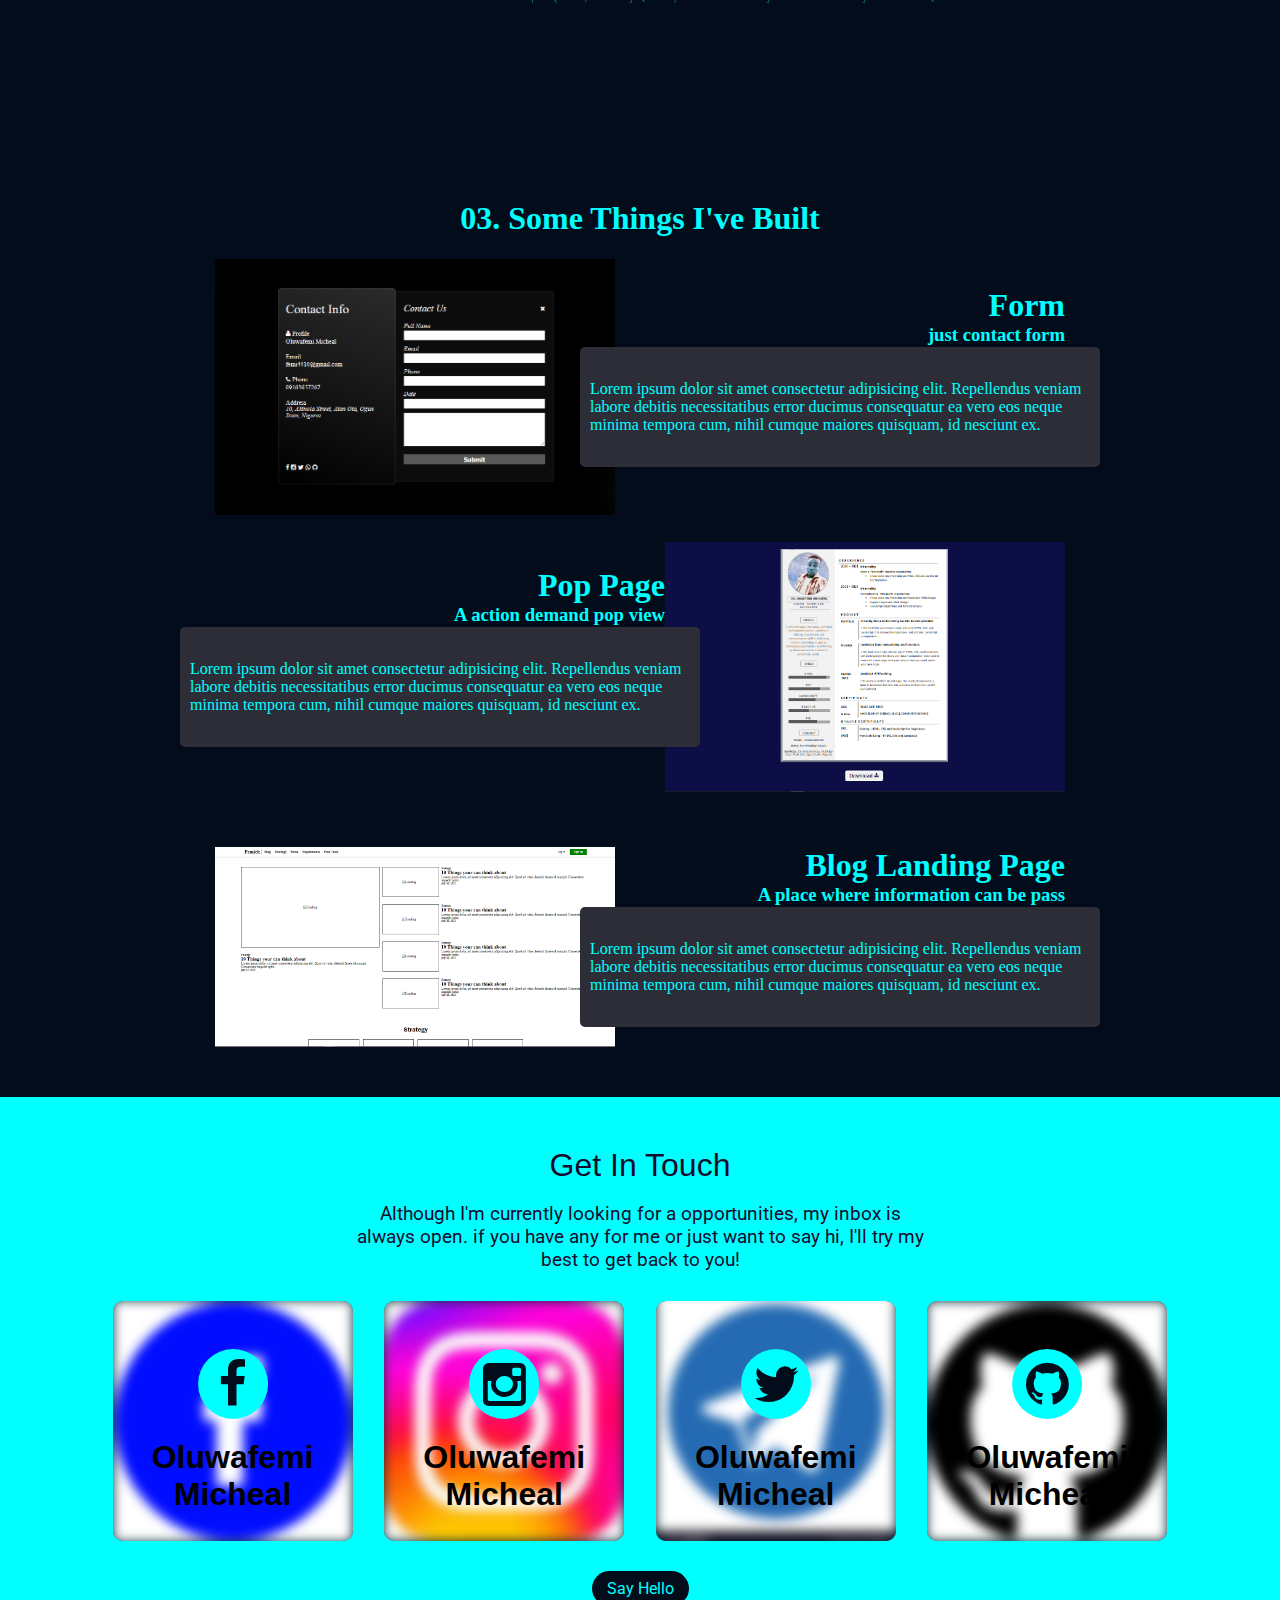
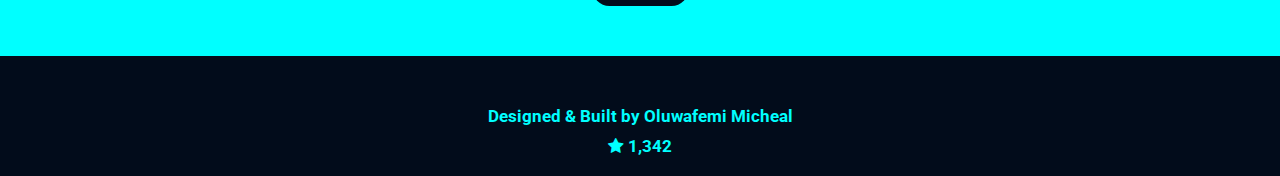
==== commit 70852da0: "main" ====
--- a/my portfolio/index.html
+++ b/my portfolio/index.html
@@ -203,6 +203,7 @@
                 <h2>Designed & Built by Oluwafemi Micheal</h2>
                 <h2><i class="fa fa-star "></i> 1,342</h2>
             </div>
+
         </section>
 
         <!-- To-top Button -->
--- a/my portfolio/css/style.css
+++ b/my portfolio/css/style.css
@@ -522,7 +522,7 @@
     align-items: center;
     flex-direction: column;
     margin: 10px;
-    color: white;
+    color: rgb(0, 0, 0);
     transition: .3s ease;
     overflow: hidden;
     filter: blur(30);
@@ -558,23 +558,20 @@
     background-color: aqua;
     margin: 20px 0px;
     color: #020c1b;
-    font-size: 30px;
-    animation: icon 10s infinite;
+    font-size: 50px;
+    animation: icon 4s infinite;
     z-index: 2;
 }
 
 @keyframes icon {
     0% {
-        transform: translateX(0%);
+        transform: translateY(0%);
     }
     40% {
-        transform: translateX(10%);
-    }
-    70% {
-        transform: translateX(-10%);
+        transform: translateY(30%);
     }
     100% {
-        transform: translateX(0%);
+        transform: translateY(0%);
     }
 }
 
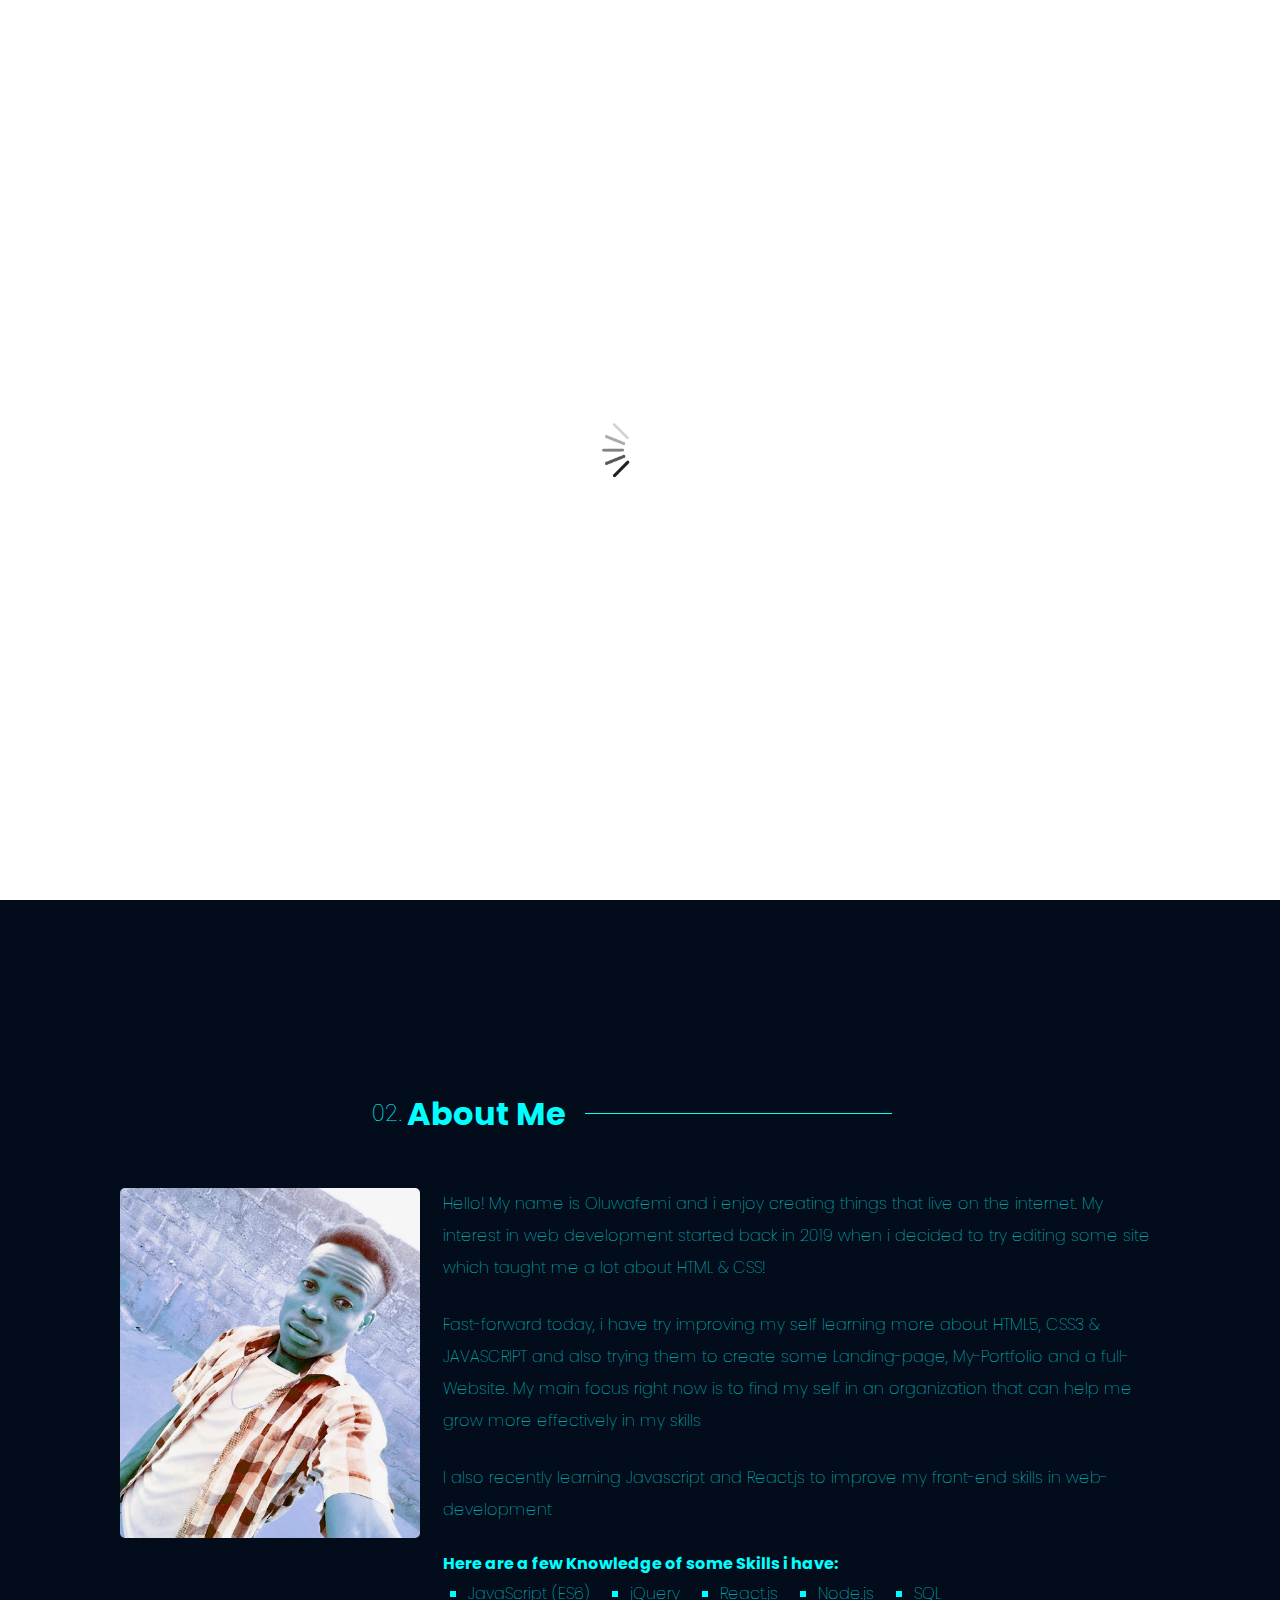
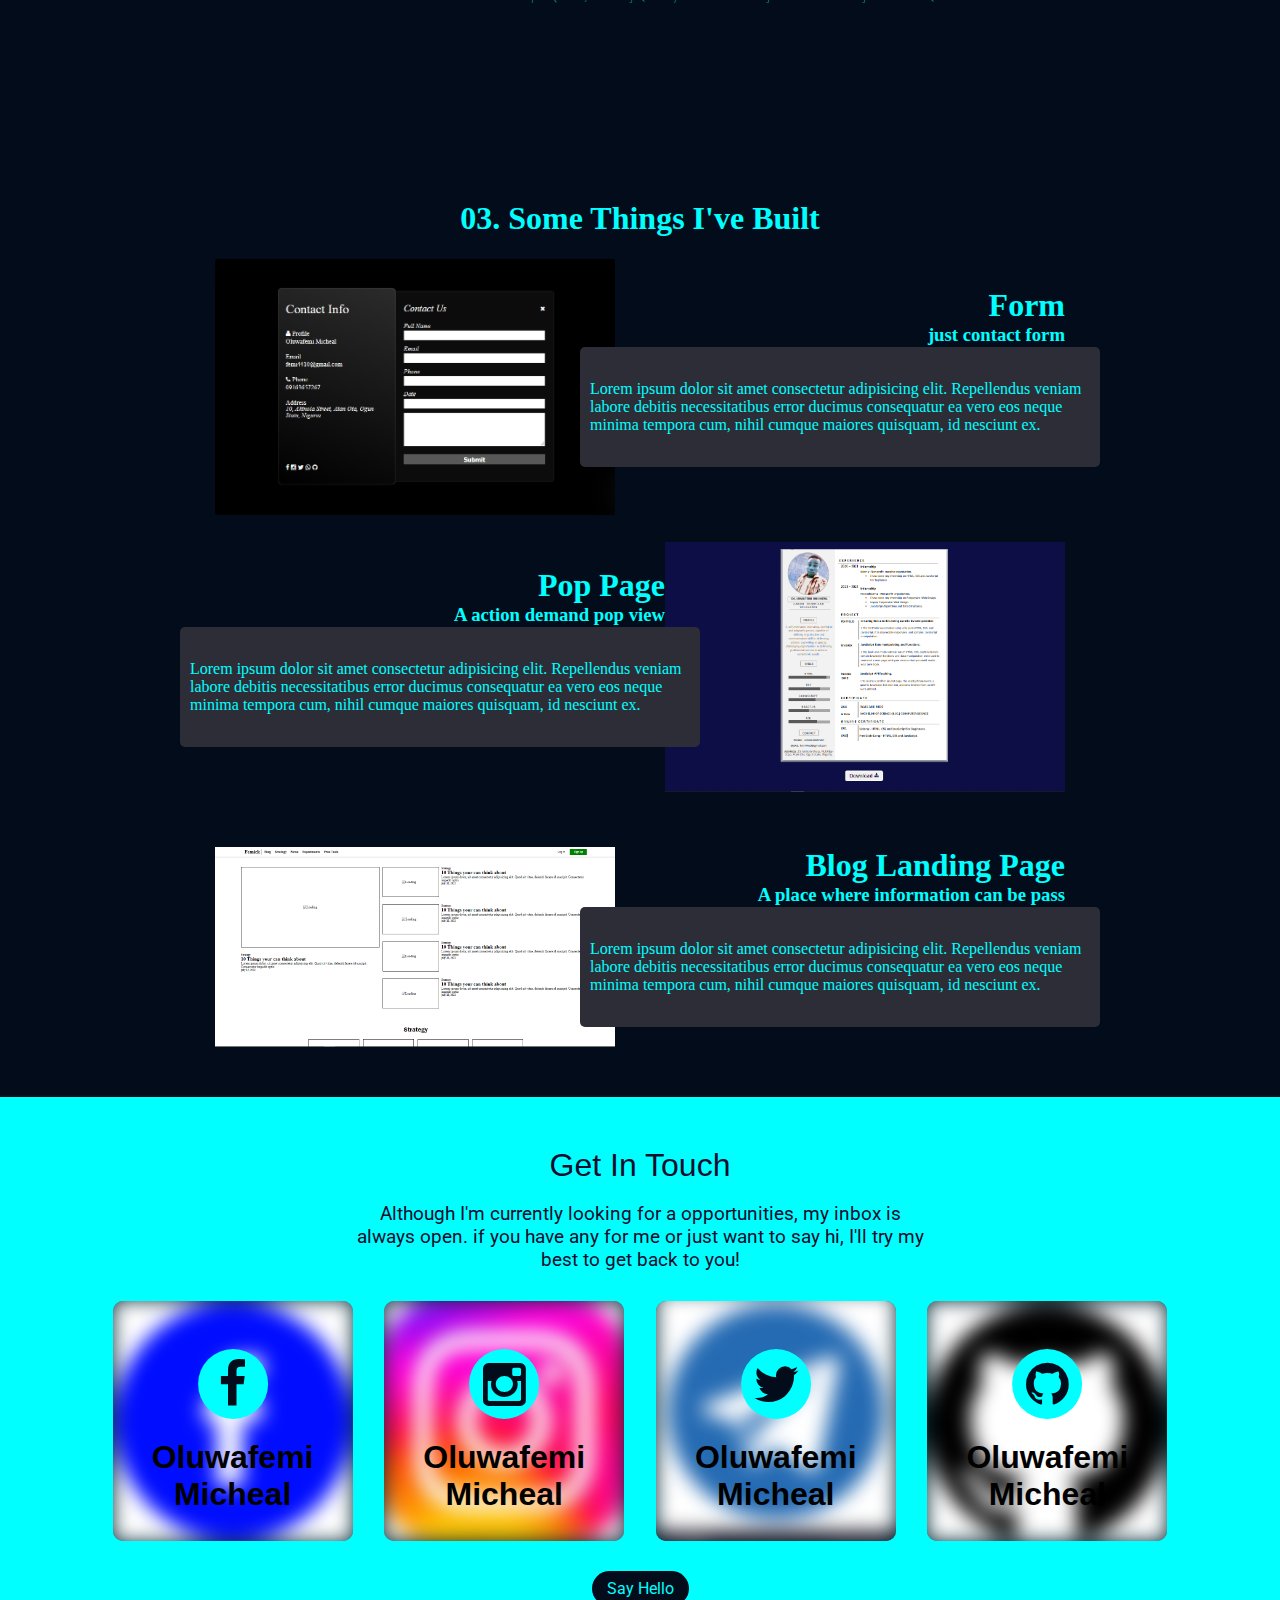
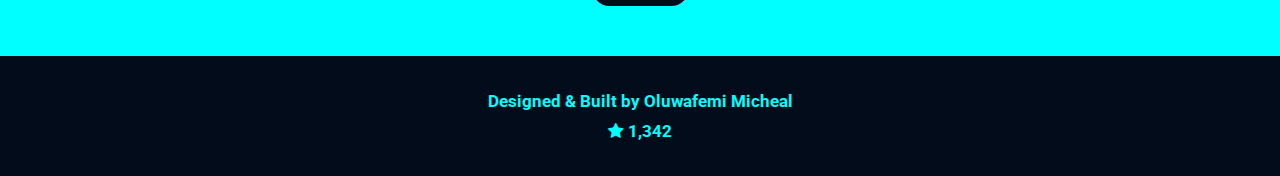
==== commit be737fc3: "main" ====
--- a/my portfolio/index.html
+++ b/my portfolio/index.html
@@ -192,13 +192,6 @@
             <a href="form.html">Say Hello</a>
         </section>
         <section id="footer" class="footer">
-            <div class="social-icons ">
-                <a href="https://web.facebook.com/micheal.jinadu/ " target="_blank "><i class="fa fa-facebook "></i></a>
-                <a href=" "> <i class="fa fa-twitter "></i></a>
-                <a href="https://github.com/oluwafemi-coder " target="_blank "> <i class="fa fa-github "></i></a>
-                <a href=" "> <i class="fa fa-google "></i></a>
-                <a href=" "> <i class="fa fa-figma "></i></a>
-            </div>
             <div class="text ">
                 <h2>Designed & Built by Oluwafemi Micheal</h2>
                 <h2><i class="fa fa-star "></i> 1,342</h2>
--- a/my portfolio/css/style.css
+++ b/my portfolio/css/style.css
@@ -525,7 +525,6 @@
     color: rgb(0, 0, 0);
     transition: .3s ease;
     overflow: hidden;
-    filter: blur(30);
 }
 
 .card .icon {
@@ -545,7 +544,7 @@
 
 .card img {
     width: 100%;
-    filter: blur(6px);
+    filter: blur(10px);
 }
 
 .card i {
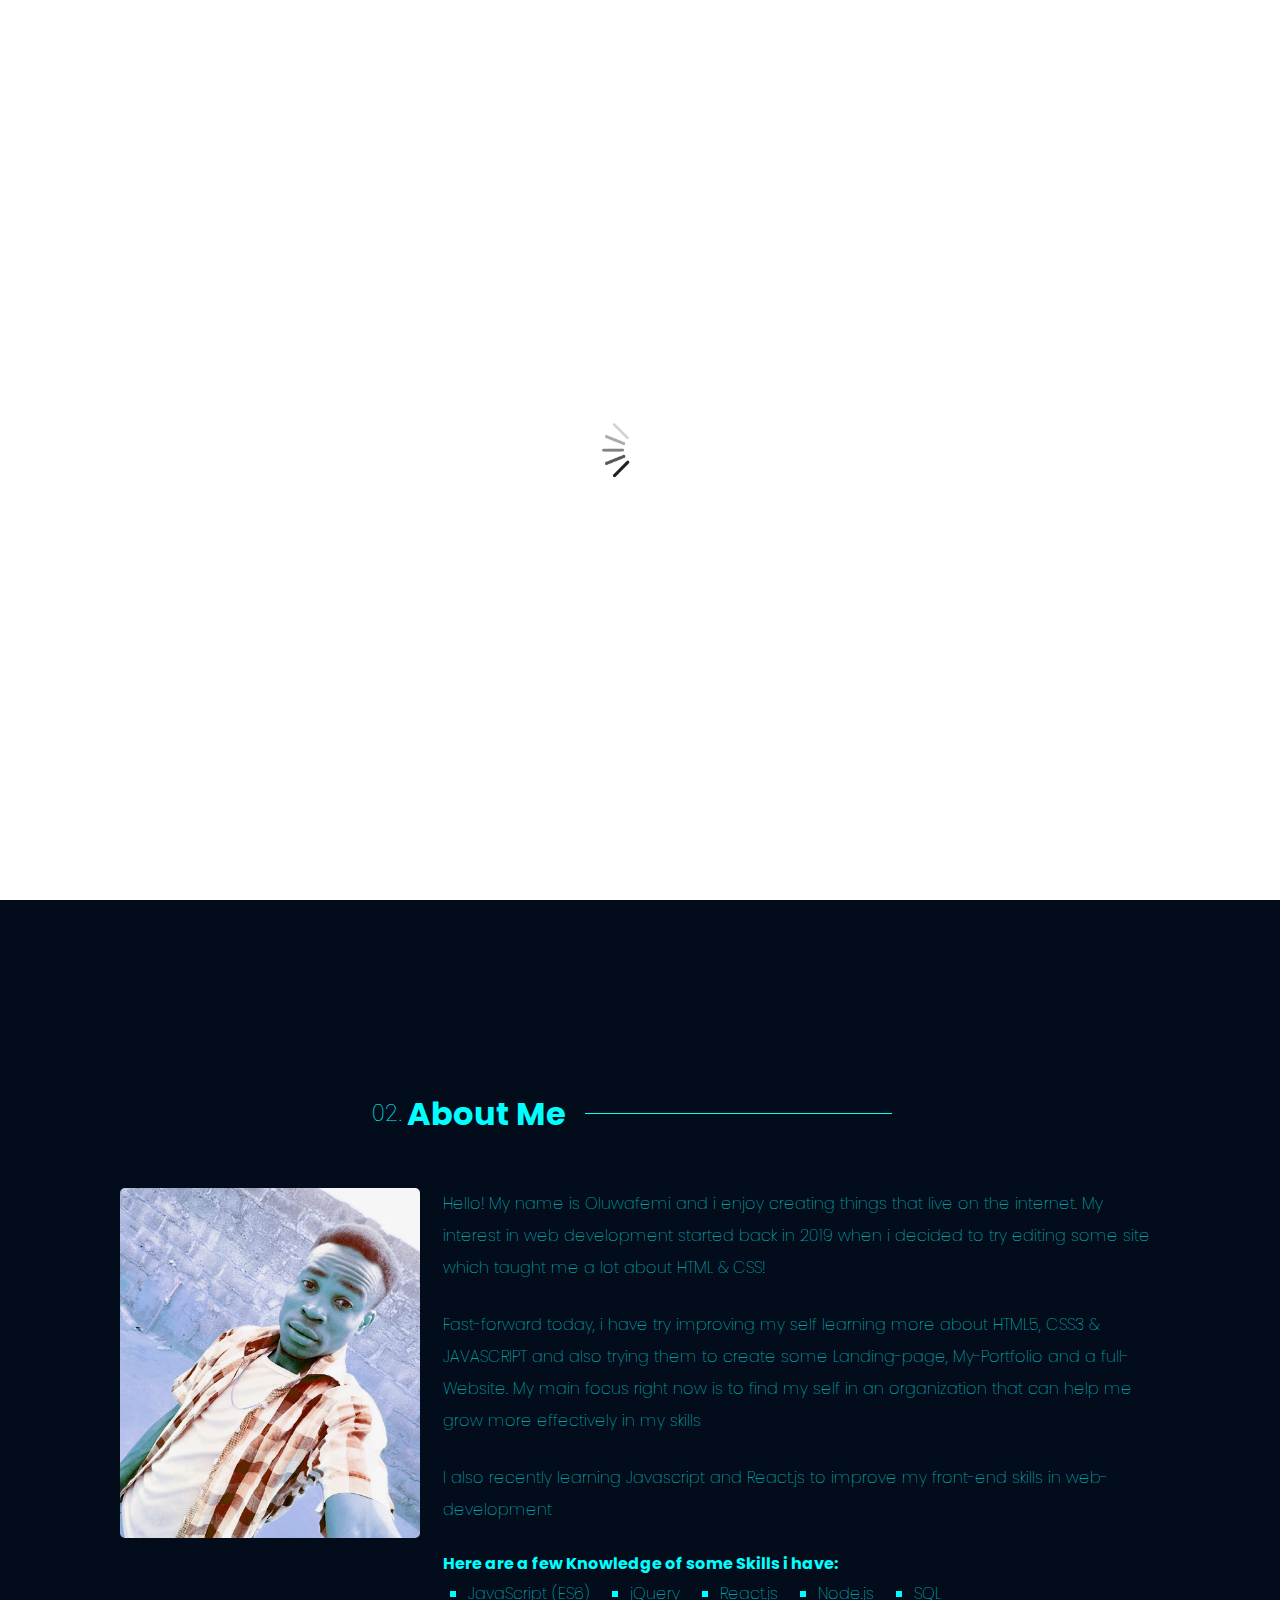
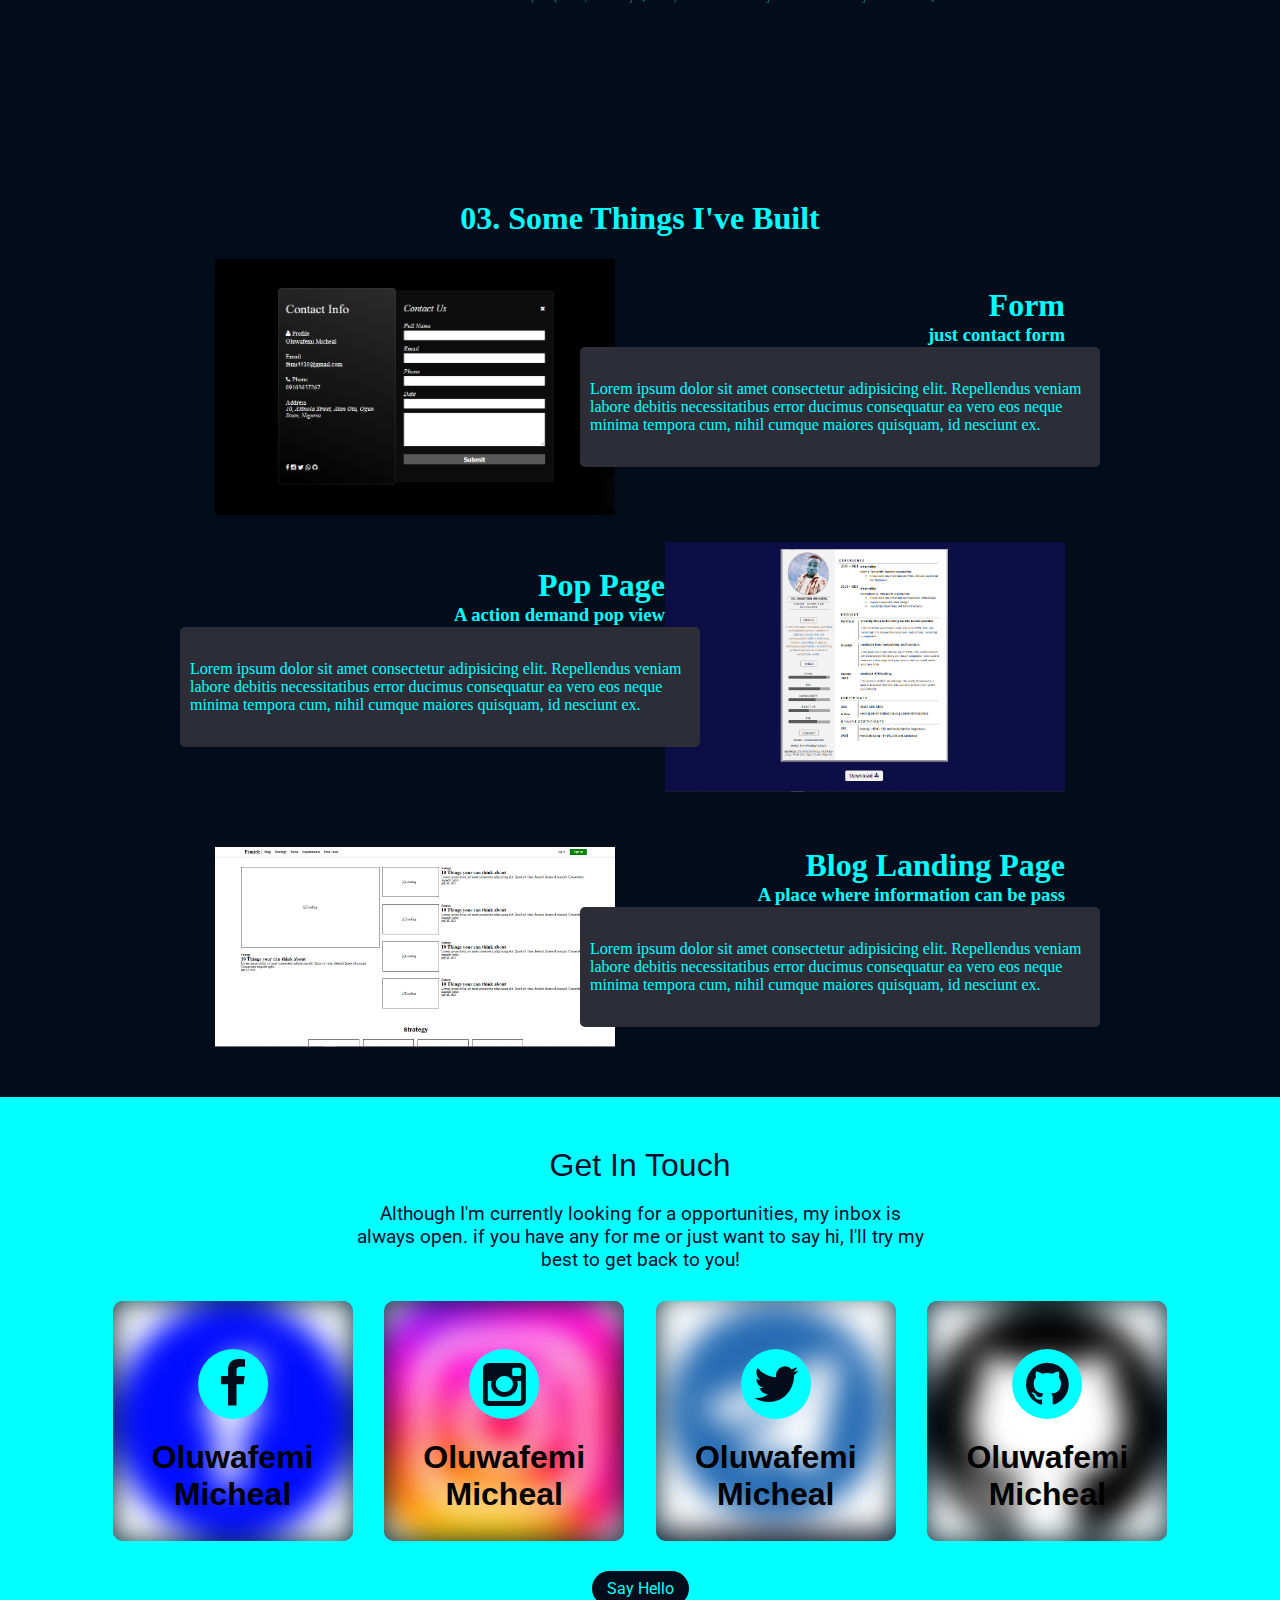
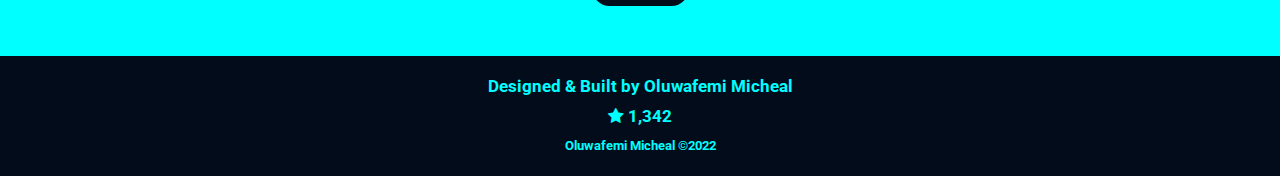
==== commit 3b0f131d: "main" ====
--- a/my portfolio/index.html
+++ b/my portfolio/index.html
@@ -195,6 +195,7 @@
             <div class="text ">
                 <h2>Designed & Built by Oluwafemi Micheal</h2>
                 <h2><i class="fa fa-star "></i> 1,342</h2>
+                <h3>Oluwafemi Micheal &copy;2022</h3>
             </div>
 
         </section>
--- a/my portfolio/css/style.css
+++ b/my portfolio/css/style.css
@@ -544,7 +544,7 @@
 
 .card img {
     width: 100%;
-    filter: blur(10px);
+    filter: blur(15px);
 }
 
 .card i {
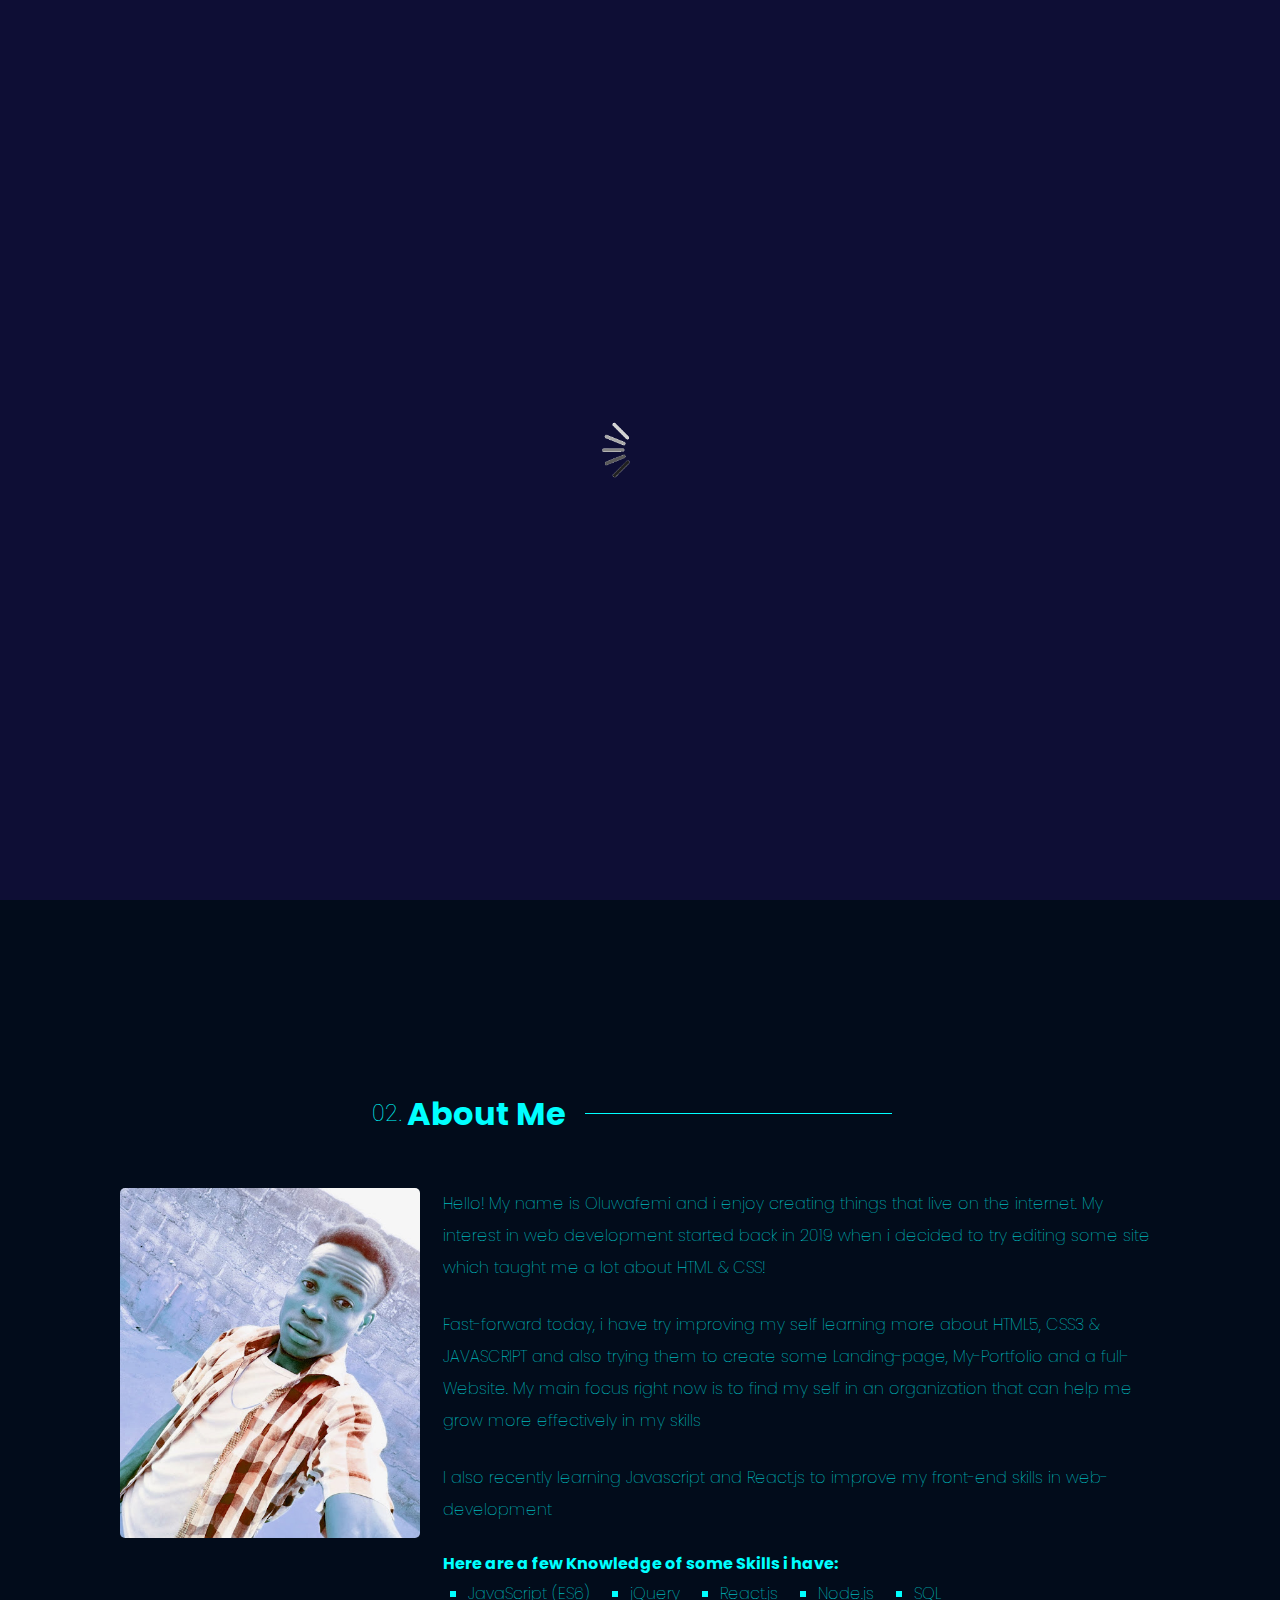
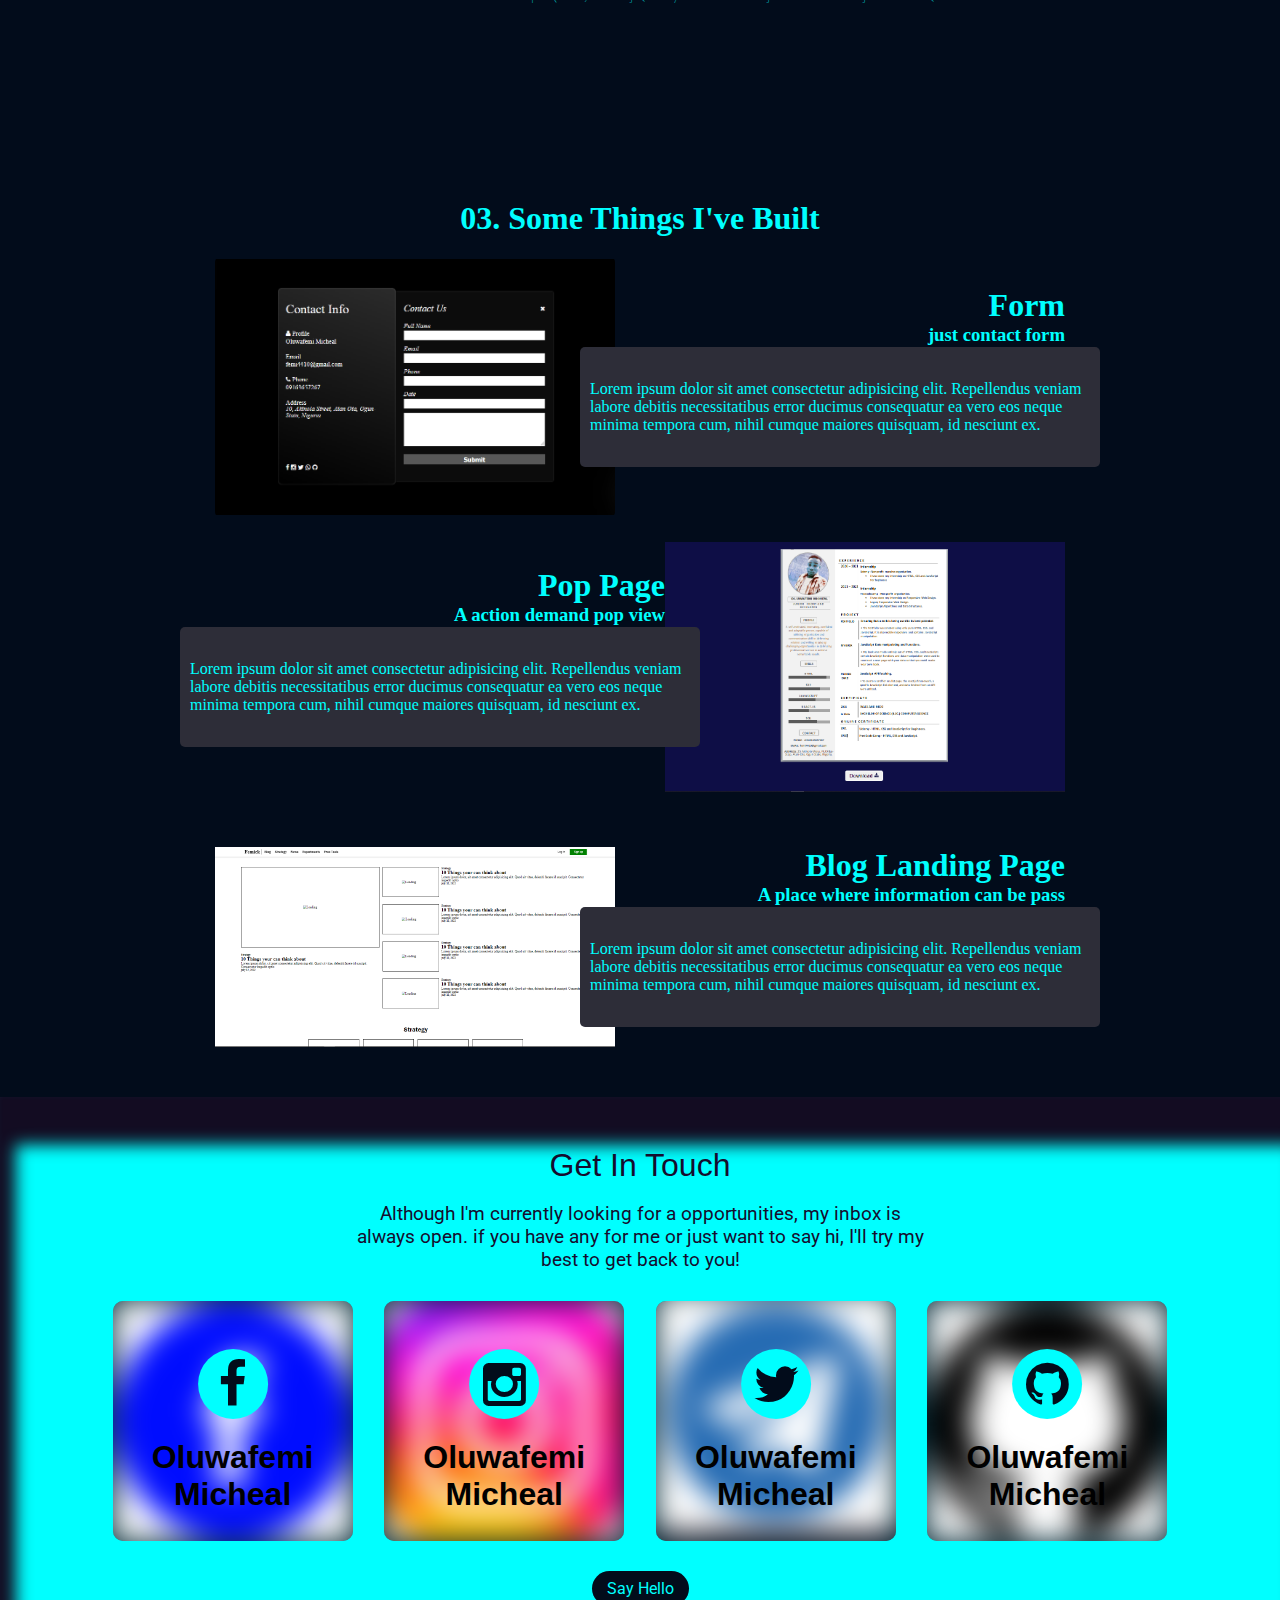
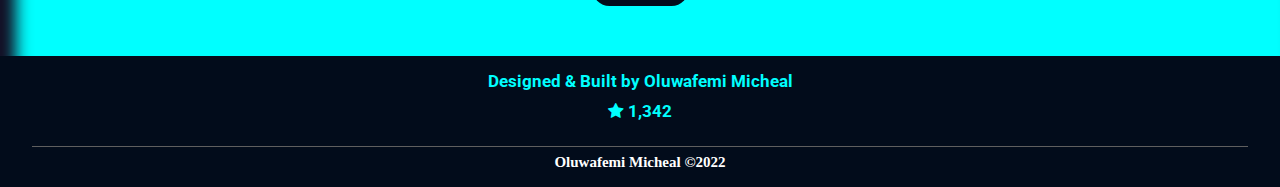
==== commit 11a04a5a: "main" ====
--- a/my portfolio/index.html
+++ b/my portfolio/index.html
@@ -18,7 +18,7 @@
     </div>
 
     <!-- start header -->
-    <header>
+    <header id="header">
         <div class="menubar">
             <div class="imgbx">
                 <h1>OM</h1>
@@ -195,8 +195,8 @@
             <div class="text ">
                 <h2>Designed & Built by Oluwafemi Micheal</h2>
                 <h2><i class="fa fa-star "></i> 1,342</h2>
-                <h3>Oluwafemi Micheal &copy;2022</h3>
-            </div>
+            </div>
+            <h3>Oluwafemi Micheal &copy;2022</h3>
 
         </section>
 
--- a/my portfolio/css/style.css
+++ b/my portfolio/css/style.css
@@ -2,29 +2,41 @@
 * {
     margin: 0;
     padding: 0;
+    outline: none;
     box-sizing: border-box;
 }
 
+:root {
+    --primary-color: rgb(14, 14, 53);
+    --secondary-color: rgb(64, 190, 244);
+    --text-color: rgb(19, 19, 58);
+    --button-color: rgb(27, 34, 113);
+    --background-color: rgb(71, 142, 170);
+}
+
 html {
-    scrollbar-color: rgb(22, 22, 53);
-    scrollbar-width: thin;
     scroll-behavior: smooth;
 }
 
 html::-webkit-scrollbar {
-    width: 1vw;
+    width: 6px;
     margin: 30px;
 }
 
 html::-webkit-scrollbar-thumb {
     width: 1vw;
-    background-color: rgb(22, 22, 53);
+    background-color: var(--primary-color);
     margin: 10px;
     border-radius: 30px;
 }
 
 html::-webkit-scrollbar-track {
-    background-color: aqua;
+    background-color: var(--secondary-color);
+}
+
+.window-scroll {
+    background-color: var(--secondary-color);
+    box-shadow: 0 0 4px 0 black;
 }
 
 .border {
@@ -33,8 +45,8 @@
 
 .box a {
     text-decoration: none;
-    background-color: rgb(22, 12, 46);
-    color: aqua;
+    background-color: var(--primary-color);
+    color: var(--secondary-color);
     padding: 5px 8px;
     margin-top: 5px;
 }
@@ -46,7 +58,7 @@
     position: fixed;
     top: 0;
     left: 0;
-    background-color: white;
+    background-color: var(--primary-color);
     min-height: 100vh;
     width: 100vw;
     z-index: 9999;
@@ -65,8 +77,7 @@
     position: fixed;
     width: 100%;
     top: 0%;
-    background: url(../image/istockphoto-1285395672-612x612.jpg) no-repeat;
-    background-size: cover;
+    background-color: transparent;
     height: 9vh;
     display: flex;
     justify-content: center;
@@ -88,8 +99,7 @@
     display: flex;
     justify-content: space-between;
     align-items: center;
-    background-color: rgba(0, 0, 0, 0.675);
-    color: rgb(22, 12, 46);
+    color: var(--primary-color);
     padding: 10px 50px;
 }
 
@@ -97,7 +107,7 @@
     width: 50px;
     height: 50px;
     border-radius: 50%;
-    background-color: aqua;
+    background-color: var(--secondary-color);
     padding: 3px;
     display: flex;
     justify-content: center;
@@ -125,14 +135,14 @@
 
 .menubar ul div>a {
     padding: 7px 10px;
-    border: 2px solid aqua;
+    border: 2px solid var(--secondary-color);
     font-family: 'Poppins', sans-serif;
     font-size: 0.9rem;
     font-weight: 600;
     border-radius: 5px;
     margin-left: 20px;
     text-decoration: none;
-    color: aqua;
+    color: var(--secondary-color);
 }
 
 .menubar ul div>a:hover {
@@ -142,7 +152,7 @@
 
 .menubar ul li a {
     text-decoration: none;
-    color: rgb(94, 241, 209);
+    color: var(--secondary-color);
     font-size: 0.8rem;
     font-family: 'poppins', sans-serif;
     transition: 0.5s;
@@ -463,6 +473,7 @@
 }
 
 .contact {
+    box-shadow: inset 1rem 3rem 1rem rgb(19, 12, 34);
     background-color: aqua;
     display: flex;
     margin: auto;
@@ -593,28 +604,13 @@
     display: flex;
     width: 100%;
     margin: auto;
-    padding: 60px 0;
-    justify-content: center;
-    align-items: center;
-    height: 12vh;
+    padding: 10px 0;
+    justify-content: center;
+    align-items: center;
+    height: auto;
     text-align: center;
     flex-direction: column;
     line-height: 30px;
-}
-
-.footer .social-icons {
-    font-size: 1.2rem;
-    color: rgb(22, 12, 46);
-    z-index: -1000;
-}
-
-.footer .social-icons a i {
-    margin-left: 15px;
-    color: aqua;
-}
-
-.footer .social-icons i:hover {
-    transform: scale(1.3);
 }
 
 .footer .text {
@@ -622,6 +618,14 @@
     font-family: 'Roboto', sans-serif;
     color: aqua;
     font-weight: 100;
+}
+
+.footer h3 {
+    width: 95%;
+    margin-top: 20px;
+    color: white;
+    font-size: 15px;
+    border-top: 1px solid rgb(95, 95, 95);
 }
 
 .back-to-top {
@@ -848,7 +852,7 @@
     display: flex;
 }
 
-@media (max-width: 800px) {
+@media screen and (max-width: 800px) {
      ::-webkit-scrollbar {
         display: none;
     }
@@ -1047,7 +1051,7 @@
     }
 }
 
-@media screen and (max-width: 500px) {
+@media screen and (max-width: 600px) {
      ::-webkit-scrollbar {
         display: none;
     }
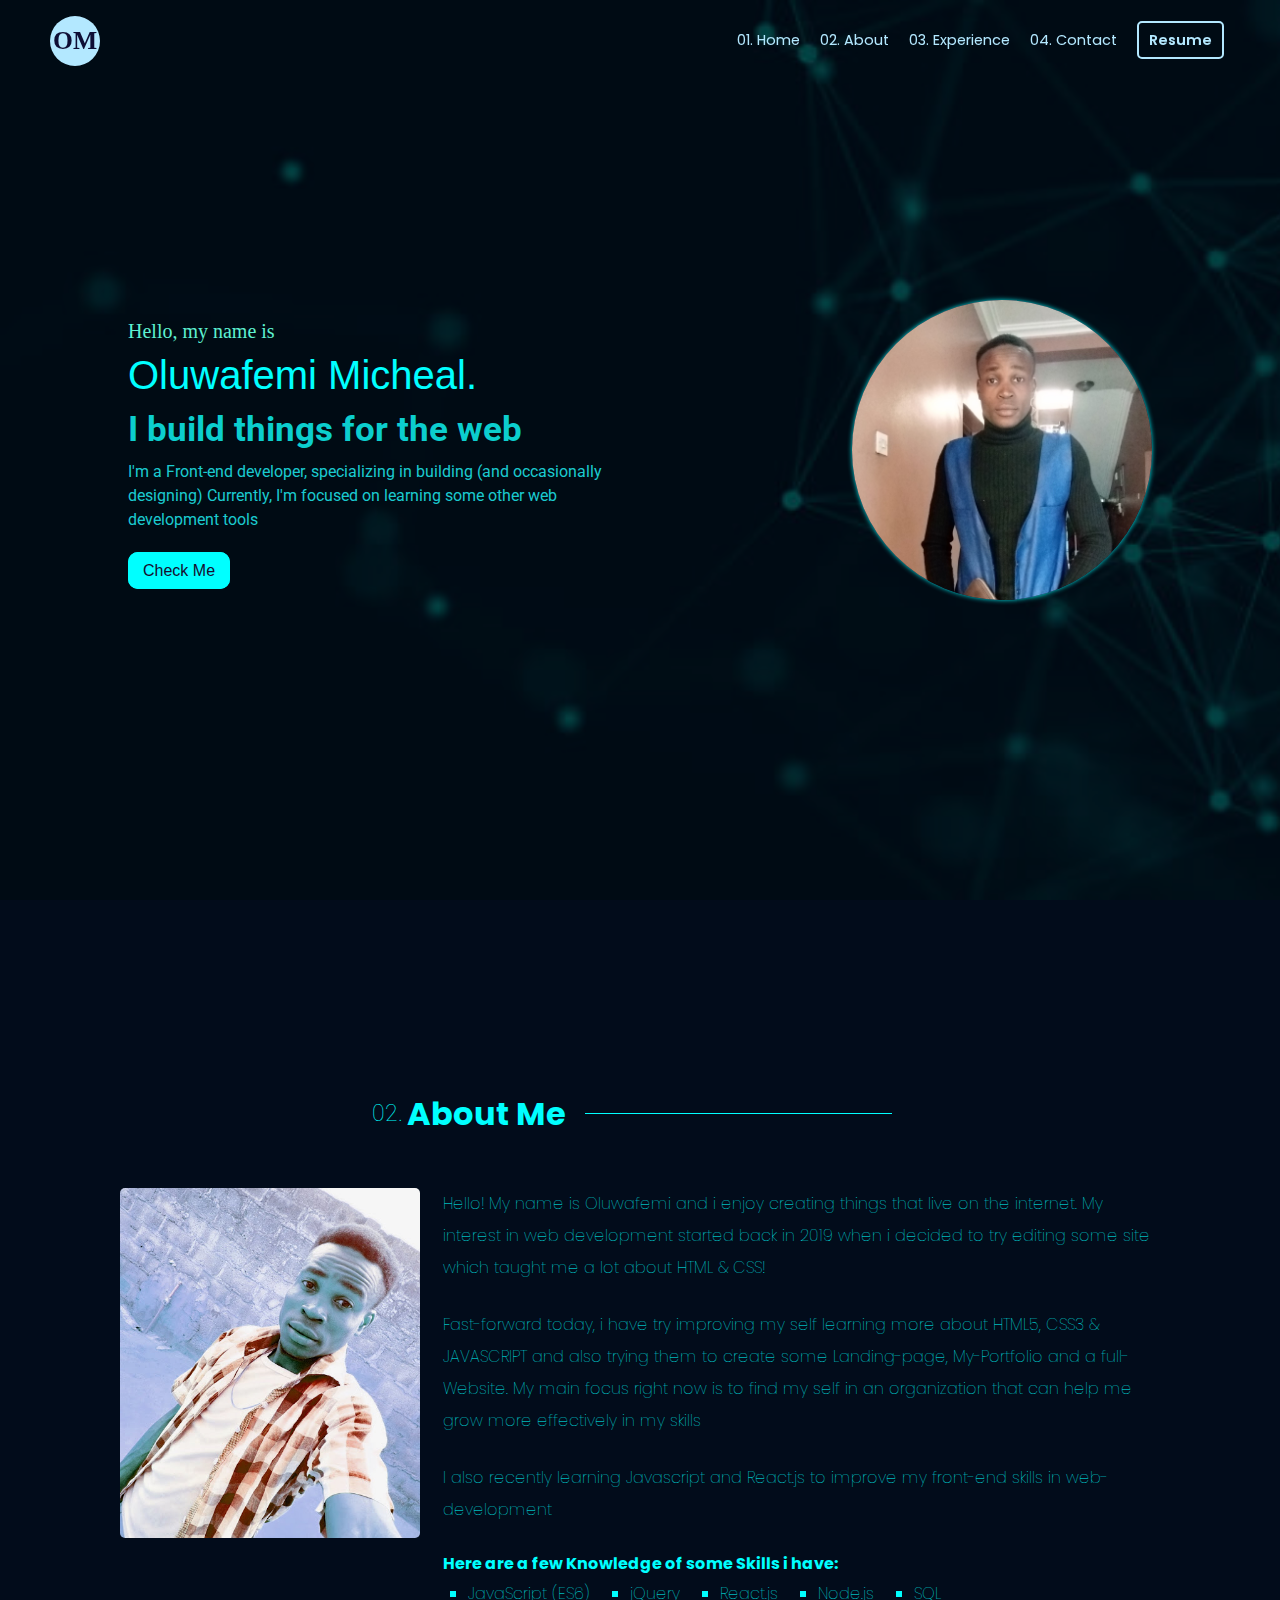
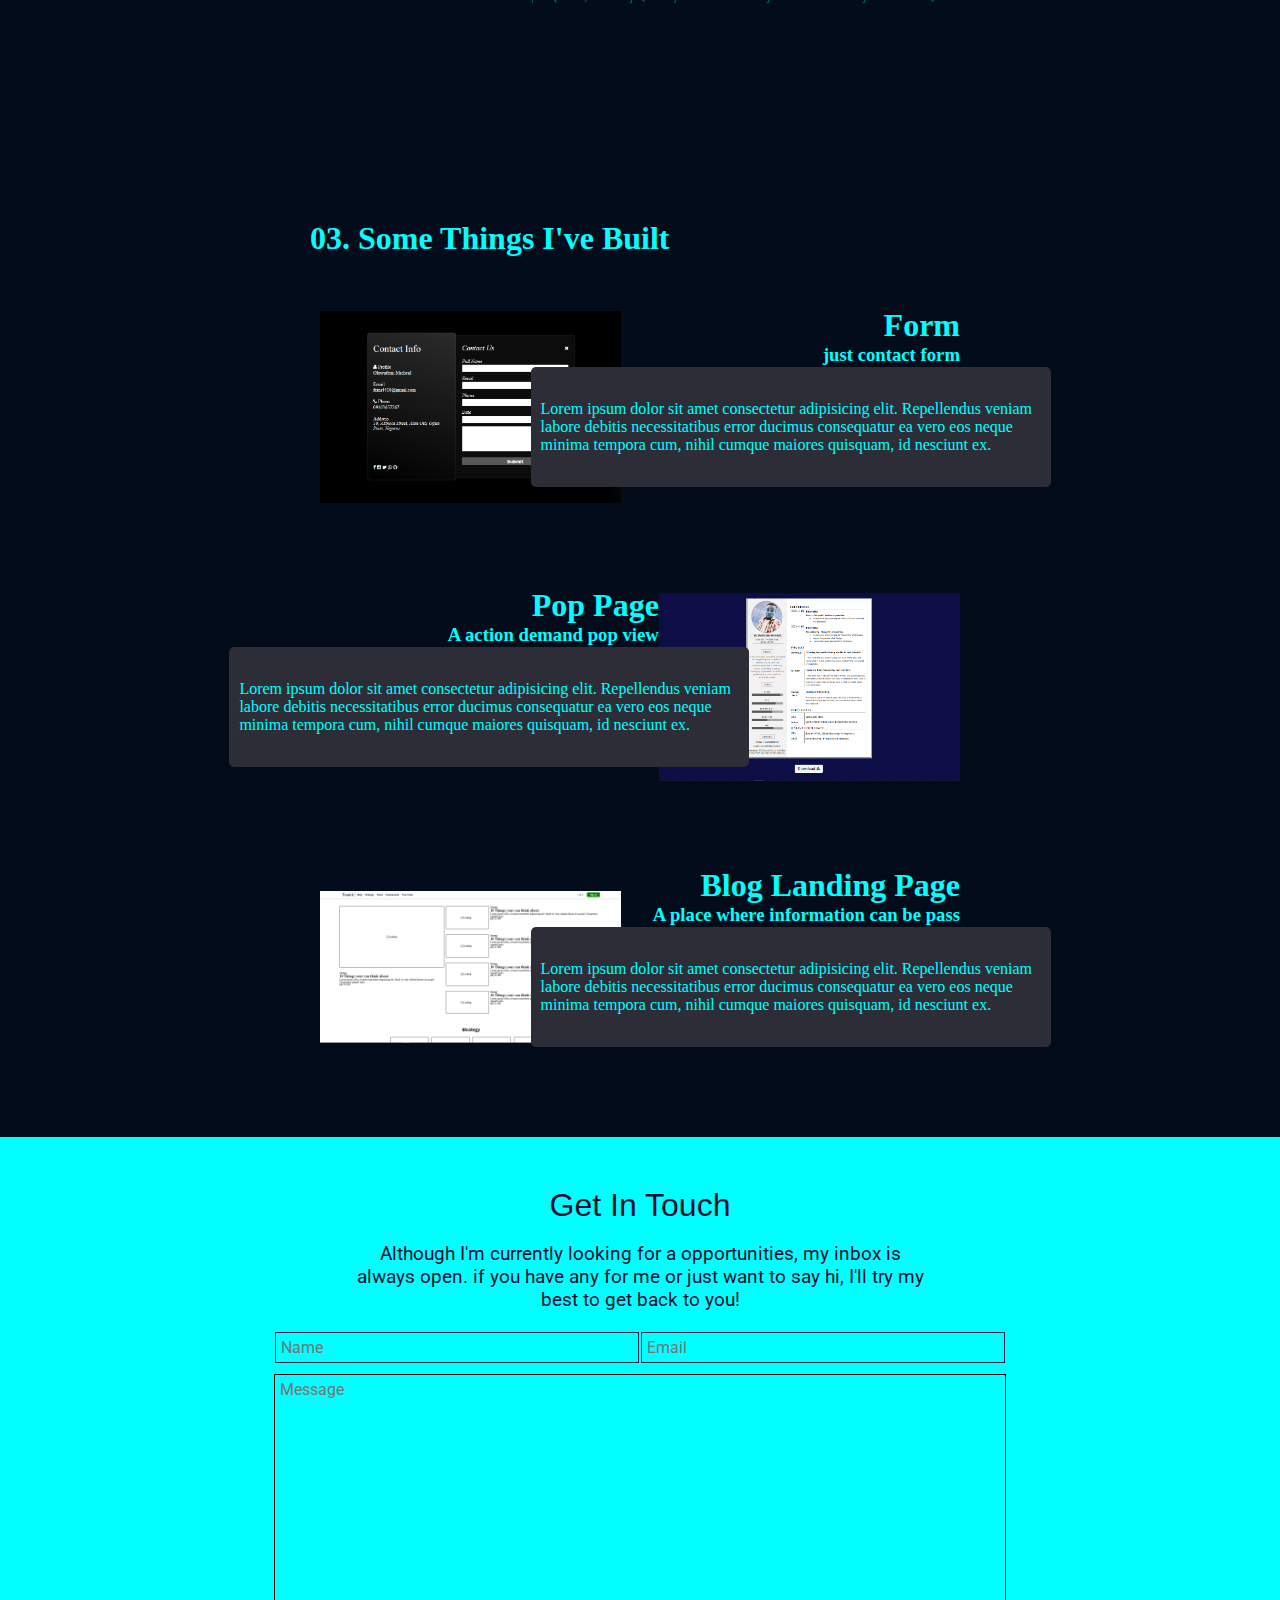
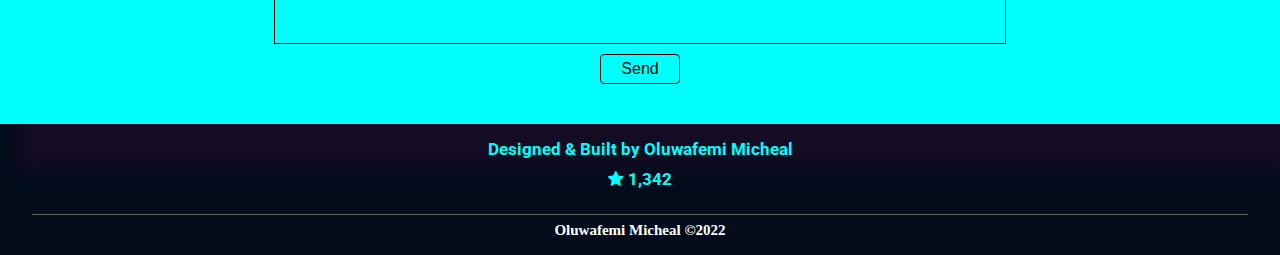
==== commit 88abc807: "master" ====
--- a/my portfolio/index.html
+++ b/my portfolio/index.html
@@ -13,9 +13,9 @@
 
 <body>
     <!-- Preloading -->
-    <div class="preload">
+    <!-- <div class="preload">
         <img src="image/Display-Loading.gif" alt="">
-    </div>
+    </div> -->
 
     <!-- start header -->
     <header id="header">
@@ -68,7 +68,7 @@
                         <h1>Oluwafemi Micheal.</h1>
                         <h2>I build things for the web</h2>
                         <p>I'm a Front-end developer, specializing in building (and occasionally designing) Currently, I'm focused on learning some other web development tools</p>
-                        <a href="cv.html " target="_blank ">Check Me</a>
+                        <a>Check Me</a>
                     </div>
                     <div class="imgs ">
                         <img src="image/IMG_20210819_095249_804.jpg " alt="Loading... ">
@@ -159,39 +159,17 @@
                 <br>
                 <p>Although I'm currently looking for a opportunities, my inbox is always open. if you have any for me or just want to say hi, I'll try my best to get back to you!</p>
             </div>
-            <div class="cards">
-                <div class="card">
-                    <img src="./image/facebook.png" alt="">
-                    <div class="icon">
-                        <i class="fa fa-facebook"></i>
-                        <h1>Oluwafemi Micheal</h1>
-                    </div>
+            <form class="form">
+                <div>
+                    <input type="text" placeholder="Name">
+                    <input type="Email" placeholder="Email">
                 </div>
-                <div class="card">
-                    <img src="./image/instagram.jpg" alt="">
-                    <div class="icon">
-                        <i class="fa fa-instagram"></i>
-                        <h1>Oluwafemi Micheal</h1>
-                    </div>
-                </div>
-                <div class="card">
-                    <img src="./image/telegram.png" alt="">
-                    <div class="icon">
-                        <i class="fa fa-twitter"></i>
-                        <h1>Oluwafemi Micheal</h1>
-                    </div>
-                </div>
-                <div class="card">
-                    <img src="./image/github.png" alt="">
-                    <div class="icon">
-                        <i class="fa fa-github"></i>
-                        <h1>Oluwafemi Micheal</h1>
-                    </div>
-                </div>
-            </div>
-            <a href="form.html">Say Hello</a>
+
+                <textarea title="message" placeholder=Message "></textarea>
+                <button>Send</button>
+            </form>
         </section>
-        <section id="footer" class="footer">
+        <section id="footer " class="footer ">
             <div class="text ">
                 <h2>Designed & Built by Oluwafemi Micheal</h2>
                 <h2><i class="fa fa-star "></i> 1,342</h2>
--- a/my portfolio/css/style.css
+++ b/my portfolio/css/style.css
@@ -8,7 +8,7 @@
 
 :root {
     --primary-color: rgb(14, 14, 53);
-    --secondary-color: rgb(64, 190, 244);
+    --secondary-color: rgb(179, 232, 255);
     --text-color: rgb(19, 19, 58);
     --button-color: rgb(27, 34, 113);
     --background-color: rgb(71, 142, 170);
@@ -35,7 +35,8 @@
 }
 
 .window-scroll {
-    background-color: var(--secondary-color);
+    background-color: var(--primary-color);
+    color: var(--text-color);
     box-shadow: 0 0 4px 0 black;
 }
 
@@ -153,7 +154,7 @@
 .menubar ul li a {
     text-decoration: none;
     color: var(--secondary-color);
-    font-size: 0.8rem;
+    font-size: 0.9rem;
     font-family: 'poppins', sans-serif;
     transition: 0.5s;
 }
@@ -412,9 +413,10 @@
 }
 
 .project {
-    width: 100%;
-    height: auto;
-    text-align: center;
+    width: 80%;
+    margin: auto;
+    max-width: 700px;
+    padding: 20px;
     color: aqua;
 }
 
@@ -469,11 +471,10 @@
     text-align: center;
     padding: 20px;
     color: rgb(22, 12, 46);
-    animation: refresh 3s ease;
 }
 
 .contact {
-    box-shadow: inset 1rem 3rem 1rem rgb(19, 12, 34);
+    box-shadow: 1rem 3rem 1rem rgb(19, 12, 34);
     background-color: aqua;
     display: flex;
     margin: auto;
@@ -515,7 +516,7 @@
 }
 
 .contact .cards {
-    width: 90%;
+    width: 30%;
     display: flex;
     justify-content: space-evenly;
     align-items: center;
@@ -523,10 +524,10 @@
 
 .cards .card {
     position: relative;
-    width: 240px;
-    height: 240px;
+    width: 50px;
+    height: 50px;
     background-color: #020c1be2;
-    border-radius: 10px;
+    border-radius: 50%;
     text-align: center;
     display: flex;
     justify-content: center;
@@ -538,17 +539,6 @@
     overflow: hidden;
 }
 
-.card .icon {
-    position: absolute;
-    top: 50%;
-    left: 50%;
-    transform: translate(-50%, -50%);
-    display: flex;
-    justify-content: center;
-    align-items: center;
-    flex-direction: column;
-}
-
 .cards .card:hover {
     background-color: #071935;
 }
@@ -559,8 +549,8 @@
 }
 
 .card i {
-    width: 70px;
-    height: 70px;
+    width: 40px;
+    height: 40px;
     display: flex;
     justify-content: center;
     align-items: center;
@@ -569,20 +559,6 @@
     margin: 20px 0px;
     color: #020c1b;
     font-size: 50px;
-    animation: icon 4s infinite;
-    z-index: 2;
-}
-
-@keyframes icon {
-    0% {
-        transform: translateY(0%);
-    }
-    40% {
-        transform: translateY(30%);
-    }
-    100% {
-        transform: translateY(0%);
-    }
 }
 
 .contact a {
@@ -683,6 +659,64 @@
     0% {
         transform: scale(0);
     }
+}
+
+
+/* form css */
+
+.form {
+    display: flex;
+    justify-content: center;
+    flex-direction: column;
+    align-items: center;
+    width: 60%;
+    margin: auto;
+}
+
+.form div {
+    width: 100%;
+    display: flex;
+    justify-content: space-between;
+    margin-bottom: 10px;
+}
+
+.form input {
+    font-size: 16px;
+    padding: 5px;
+    font-family: 'Roboto', sans-serif;
+    margin: 1px;
+}
+
+.form textarea {
+    width: 100%;
+    height: 30vh;
+    border: 1px solid black;
+    background-color: transparent;
+    font-size: 16px;
+    font-family: 'Roboto', sans-serif;
+    outline: none;
+    padding: 5px;
+    resize: none;
+}
+
+.form button {
+    padding: 5px 20px;
+    font-size: 16px;
+    margin: 10px;
+    background-color: transparent;
+    border-radius: 4px;
+    border: 1px solid black;
+    transition: .1s linear;
+    cursor: pointer;
+}
+
+.form button:hover {
+    background-color: #020c1b;
+    color: white;
+}
+
+.form button:active {
+    opacity: 8;
 }
 
 .info {
@@ -855,6 +889,9 @@
 @media screen and (max-width: 800px) {
      ::-webkit-scrollbar {
         display: none;
+    }
+    .menubar {
+        padding: 10px 20px;
     }
     header ul li {
         display: none;
@@ -937,21 +974,27 @@
         transform: translate(0);
     }
     .home {
-        min-height: 100vh;
-    }
-    .home .text {
+        min-height: 60vh;
+    }
+    .container .imgs {
+        display: none;
+    }
+    .home .container {
+        justify-content: center;
         width: 100%;
         margin: auto;
     }
-    .home .imgs {
-        display: none;
-    }
-    .home .imgs img {
+    .container .text {
         width: 70%;
-    }
-    .home .imgs:hover {
-        box-shadow: none;
-        background-color: transparent;
+        text-align: center;
+    }
+    .container .text h4,
+    h1,
+    h2 {
+        font-size: 20px;
+    }
+    .contact .text {
+        width: 100%;
     }
     .about {
         position: relative;
@@ -979,9 +1022,6 @@
     }
     .about .view .textBx {
         width: 100%;
-    }
-    .project {
-        padding: 10px 0;
     }
     .project .view {
         width: 100%;
@@ -1049,6 +1089,17 @@
         background-color: transparent;
         transform: scale(1.1);
     }
+    .project {
+        width: 80%;
+        margin: auto;
+        padding-top: 30px;
+    }
+    .textbx {
+        display: none;
+    }
+    .form textarea {
+        height: 18vh;
+    }
 }
 
 @media screen and (max-width: 600px) {
@@ -1099,26 +1150,6 @@
     }
     .preload img {
         width: 40%;
-    }
-    .home .text h4 {
-        font-family: 'poppins' sans-serif;
-        font-weight: 100;
-        color: rgb(94, 241, 209);
-        margin-bottom: 10px;
-        font-size: 20px;
-    }
-    .home .text h1 {
-        font-family: 'Potta One', sans-serif;
-        font-weight: 100;
-        color: aqua;
-        margin-bottom: 10px;
-        font-size: 2rem;
-    }
-    .home .text h2 {
-        font-family: 'Roboto', sans-serif;
-        color: rgb(12, 206, 206);
-        margin-bottom: 10px;
-        font-size: 1.8rem;
     }
     header .menubar-sm ul {
         list-style: none;
@@ -1130,14 +1161,14 @@
         height: 100vh;
     }
     .menubar-sm .social-media {
-        position: absolute;
-        display: flex;
-        justify-content: center;
-        align-items: center;
-        color: rgb(19, 19, 63);
-        font-size: 1.3rem;
-        top: 80%;
-        left: 20%;
-        z-index: 9999;
+        left: 50%;
+        transform: translate(-50%);
+    }
+    .form textarea {
+        height: 10vh;
+    }
+    .project {
+        width: 90%;
+        margin: auto;
     }
 }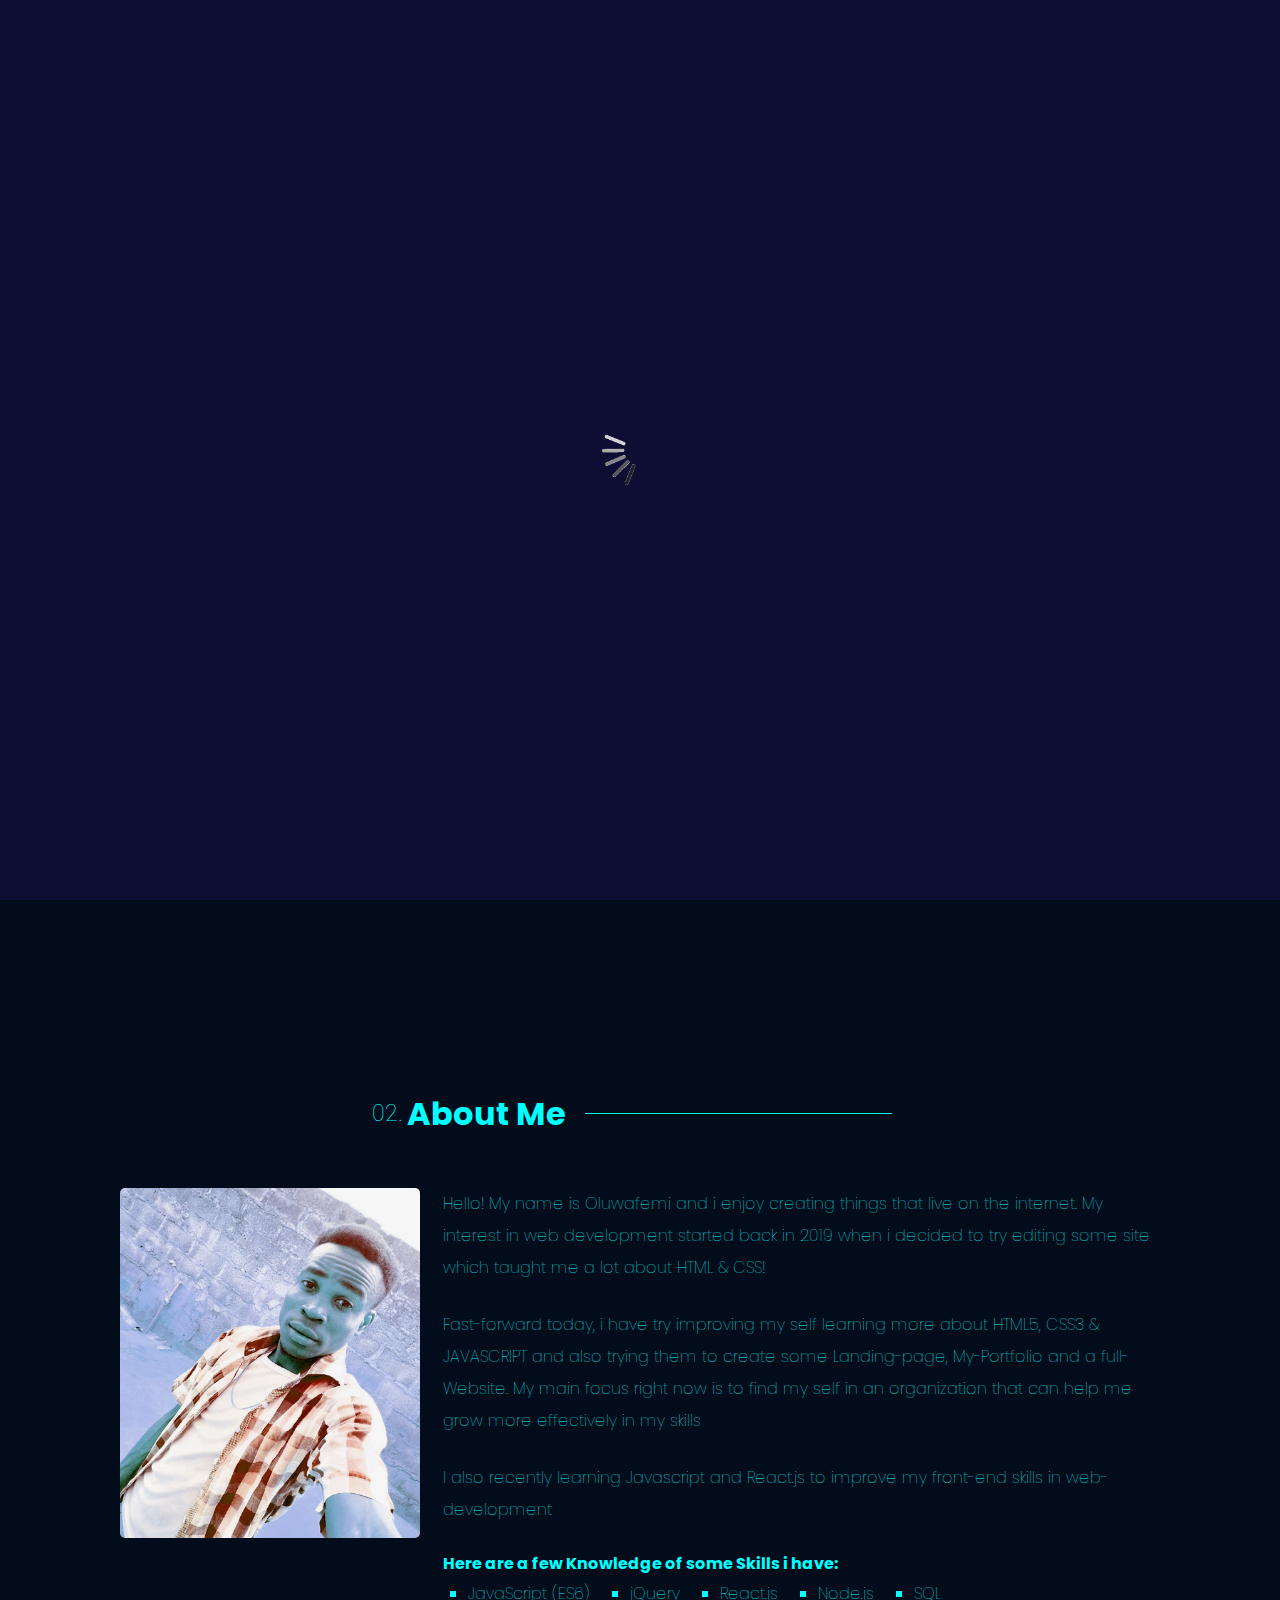
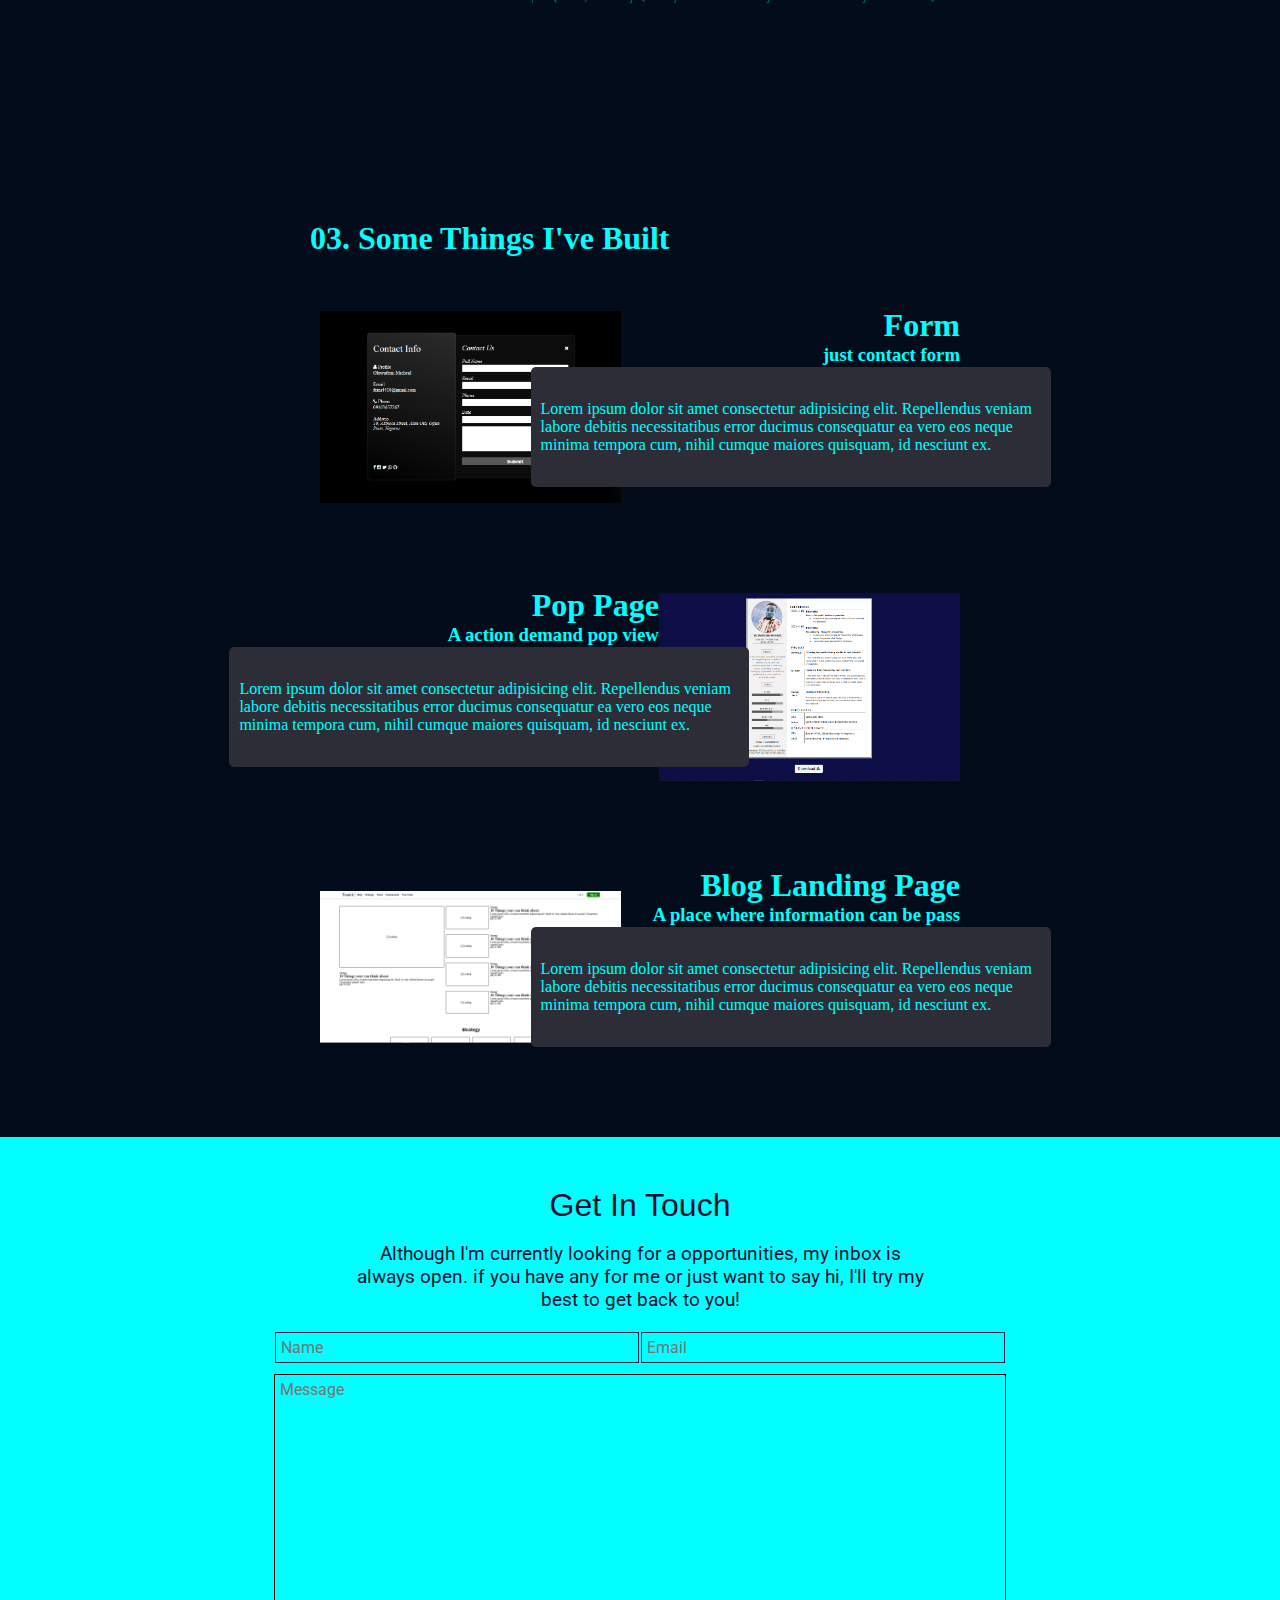
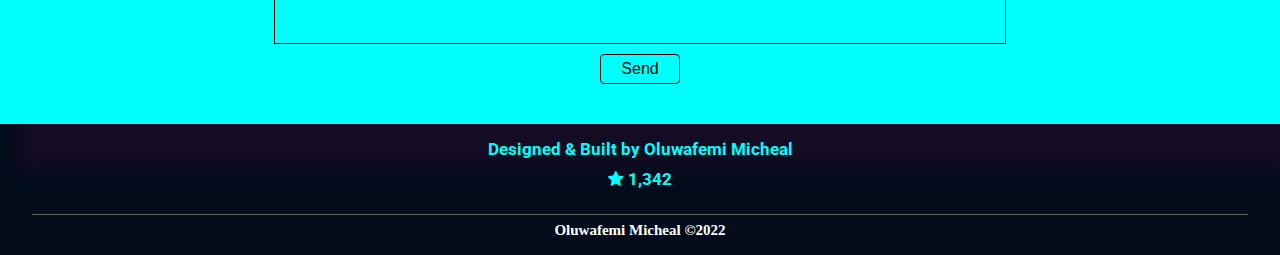
==== commit fd448036: "master" ====
--- a/my portfolio/index.html
+++ b/my portfolio/index.html
@@ -13,9 +13,9 @@
 
 <body>
     <!-- Preloading -->
-    <!-- <div class="preload">
+    <div class="preload">
         <img src="image/Display-Loading.gif" alt="">
-    </div> -->
+    </div>
 
     <!-- start header -->
     <header id="header">
--- a/my portfolio/css/style.css
+++ b/my portfolio/css/style.css
@@ -1164,6 +1164,9 @@
         left: 50%;
         transform: translate(-50%);
     }
+    .form {
+        width: 90%;
+    }
     .form textarea {
         height: 10vh;
     }
@@ -1171,4 +1174,13 @@
         width: 90%;
         margin: auto;
     }
+}
+
+@media(max-width: 450px) {
+    .menubar {
+        width: 100%;
+    }
+    body {
+        overflow-x: hidden;
+    }
 }